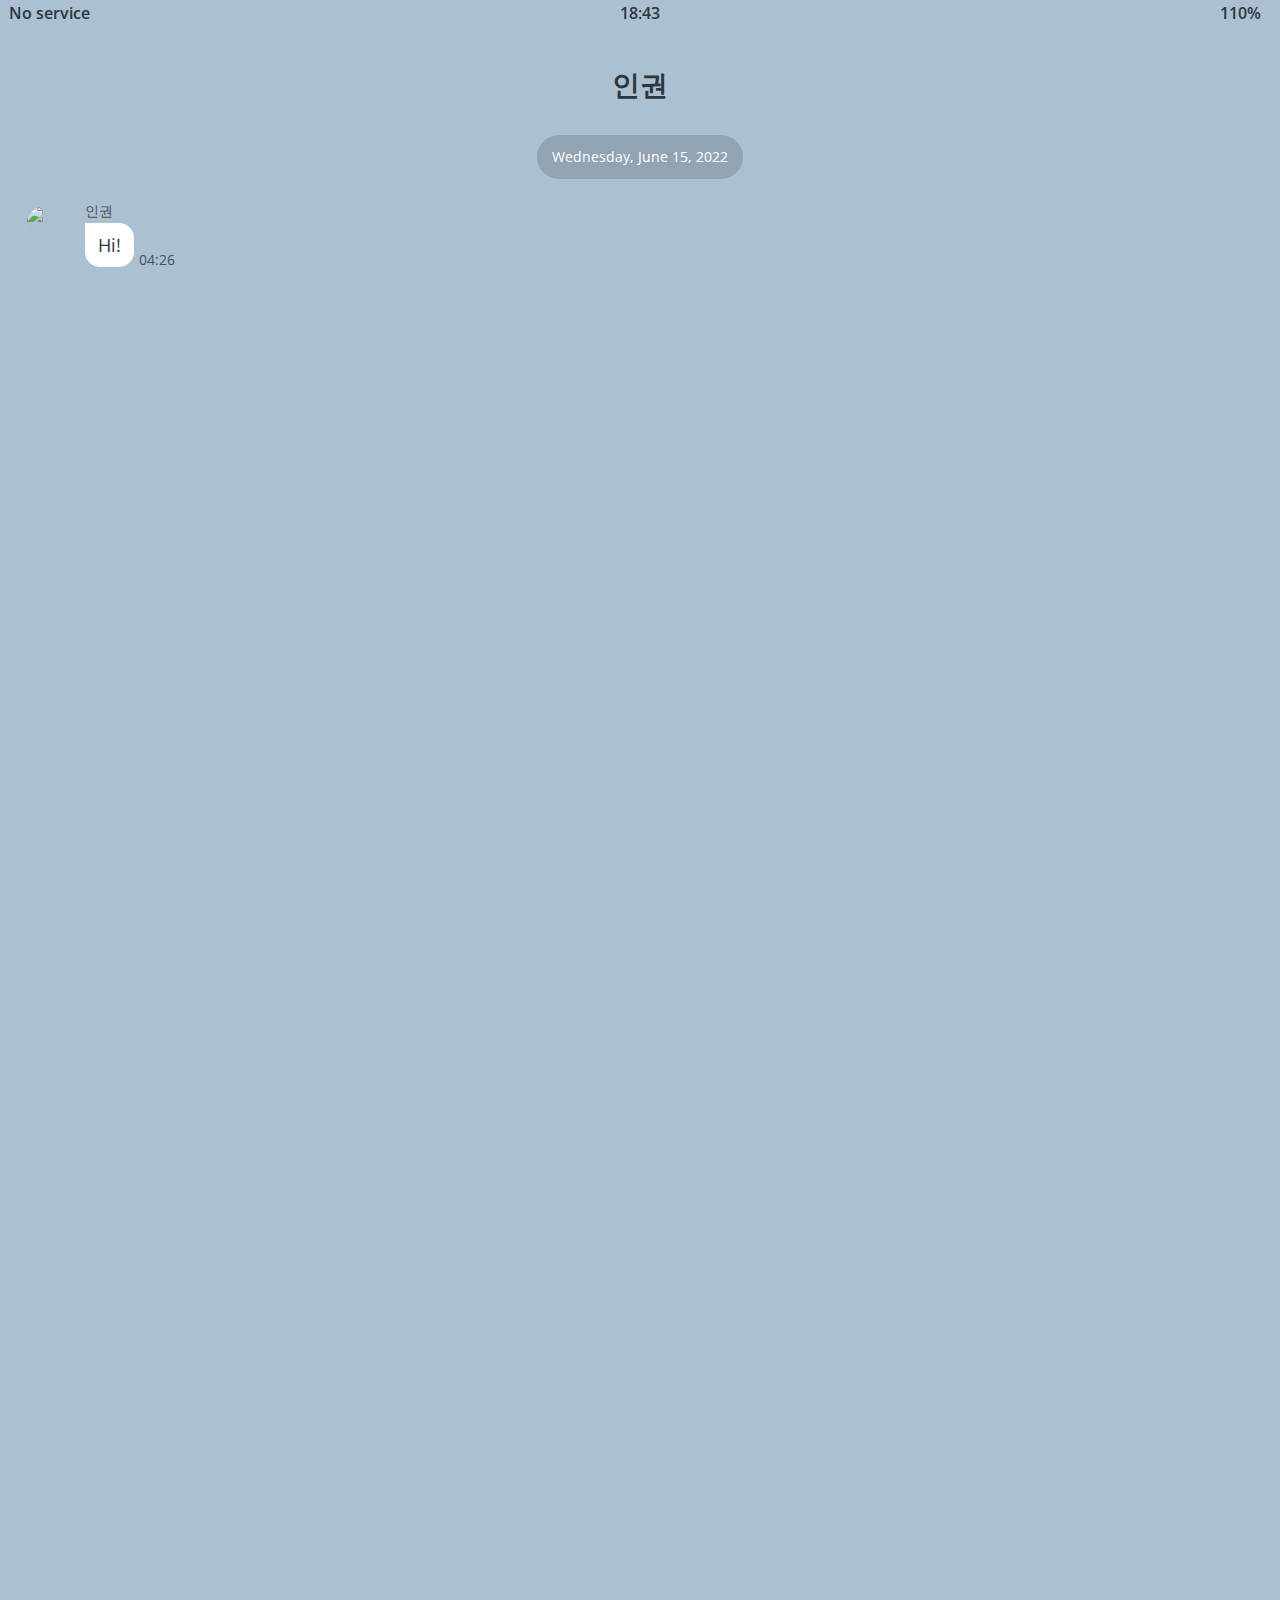
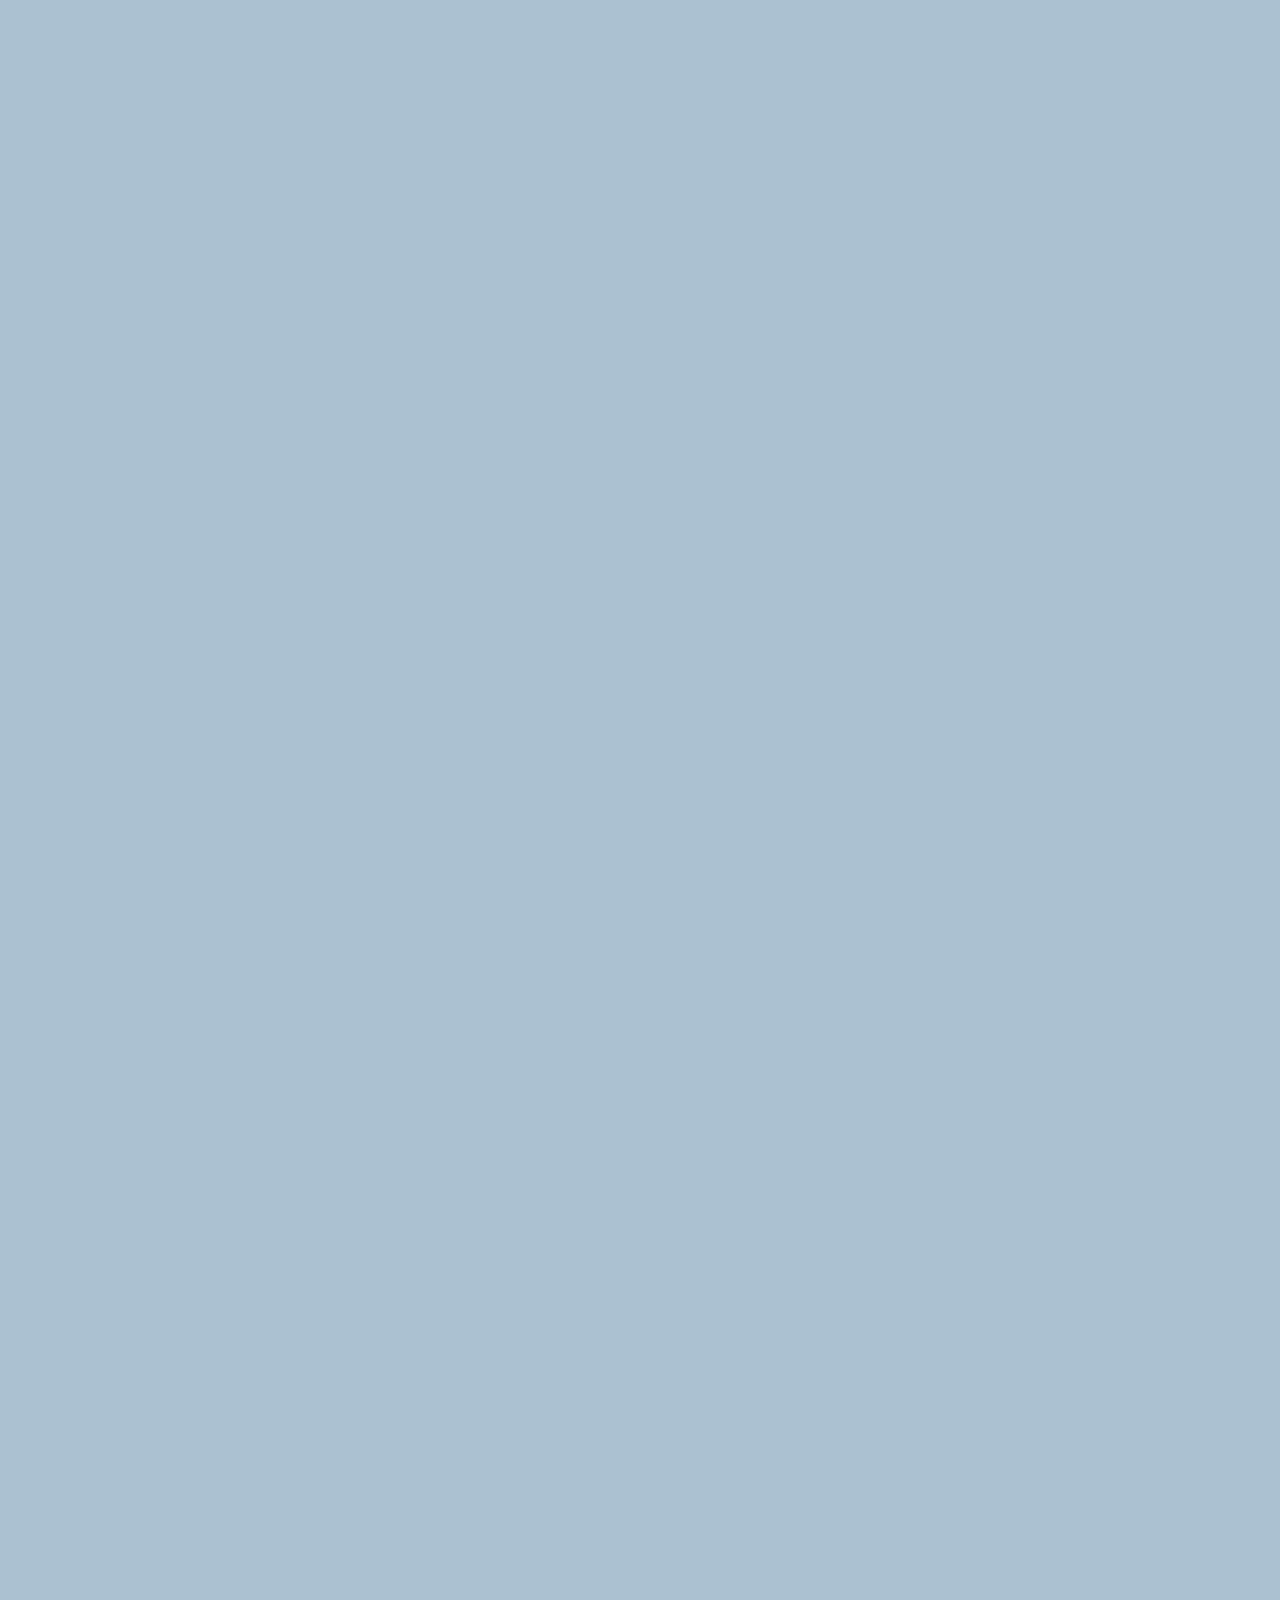
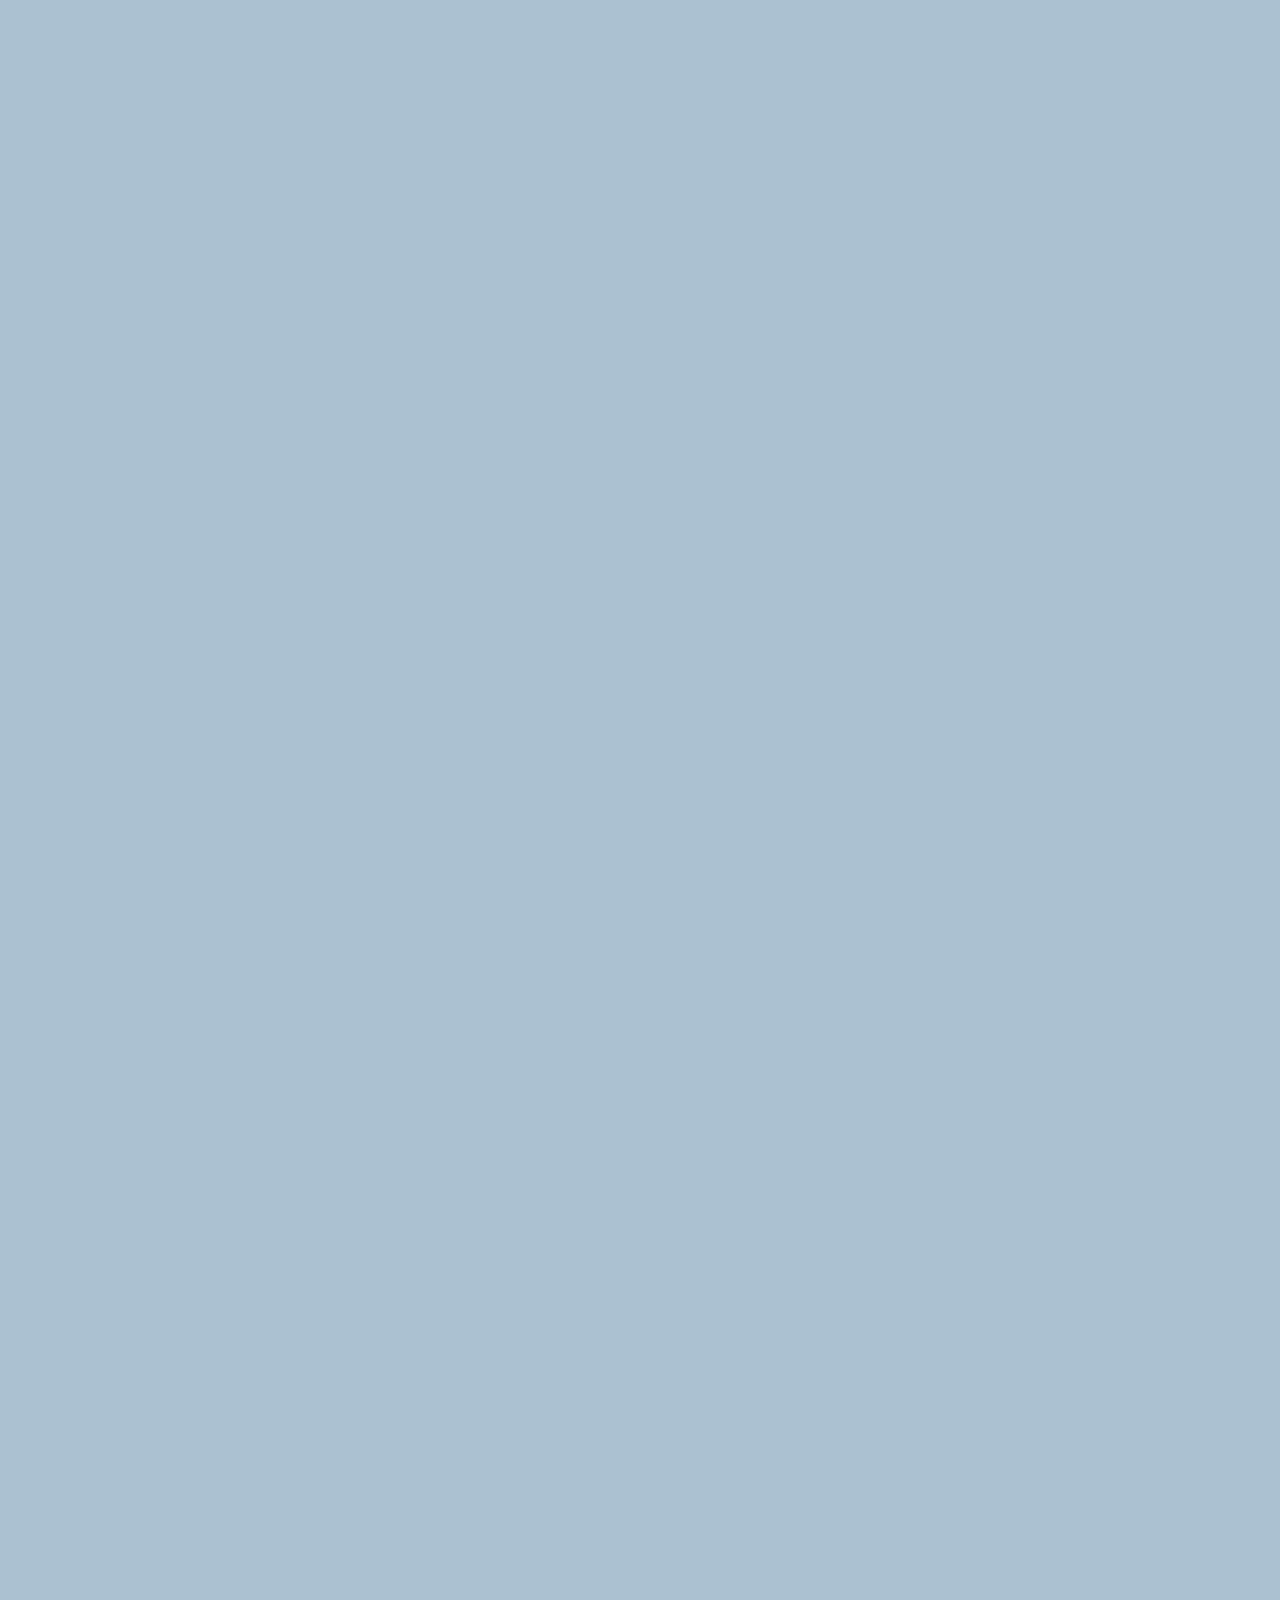
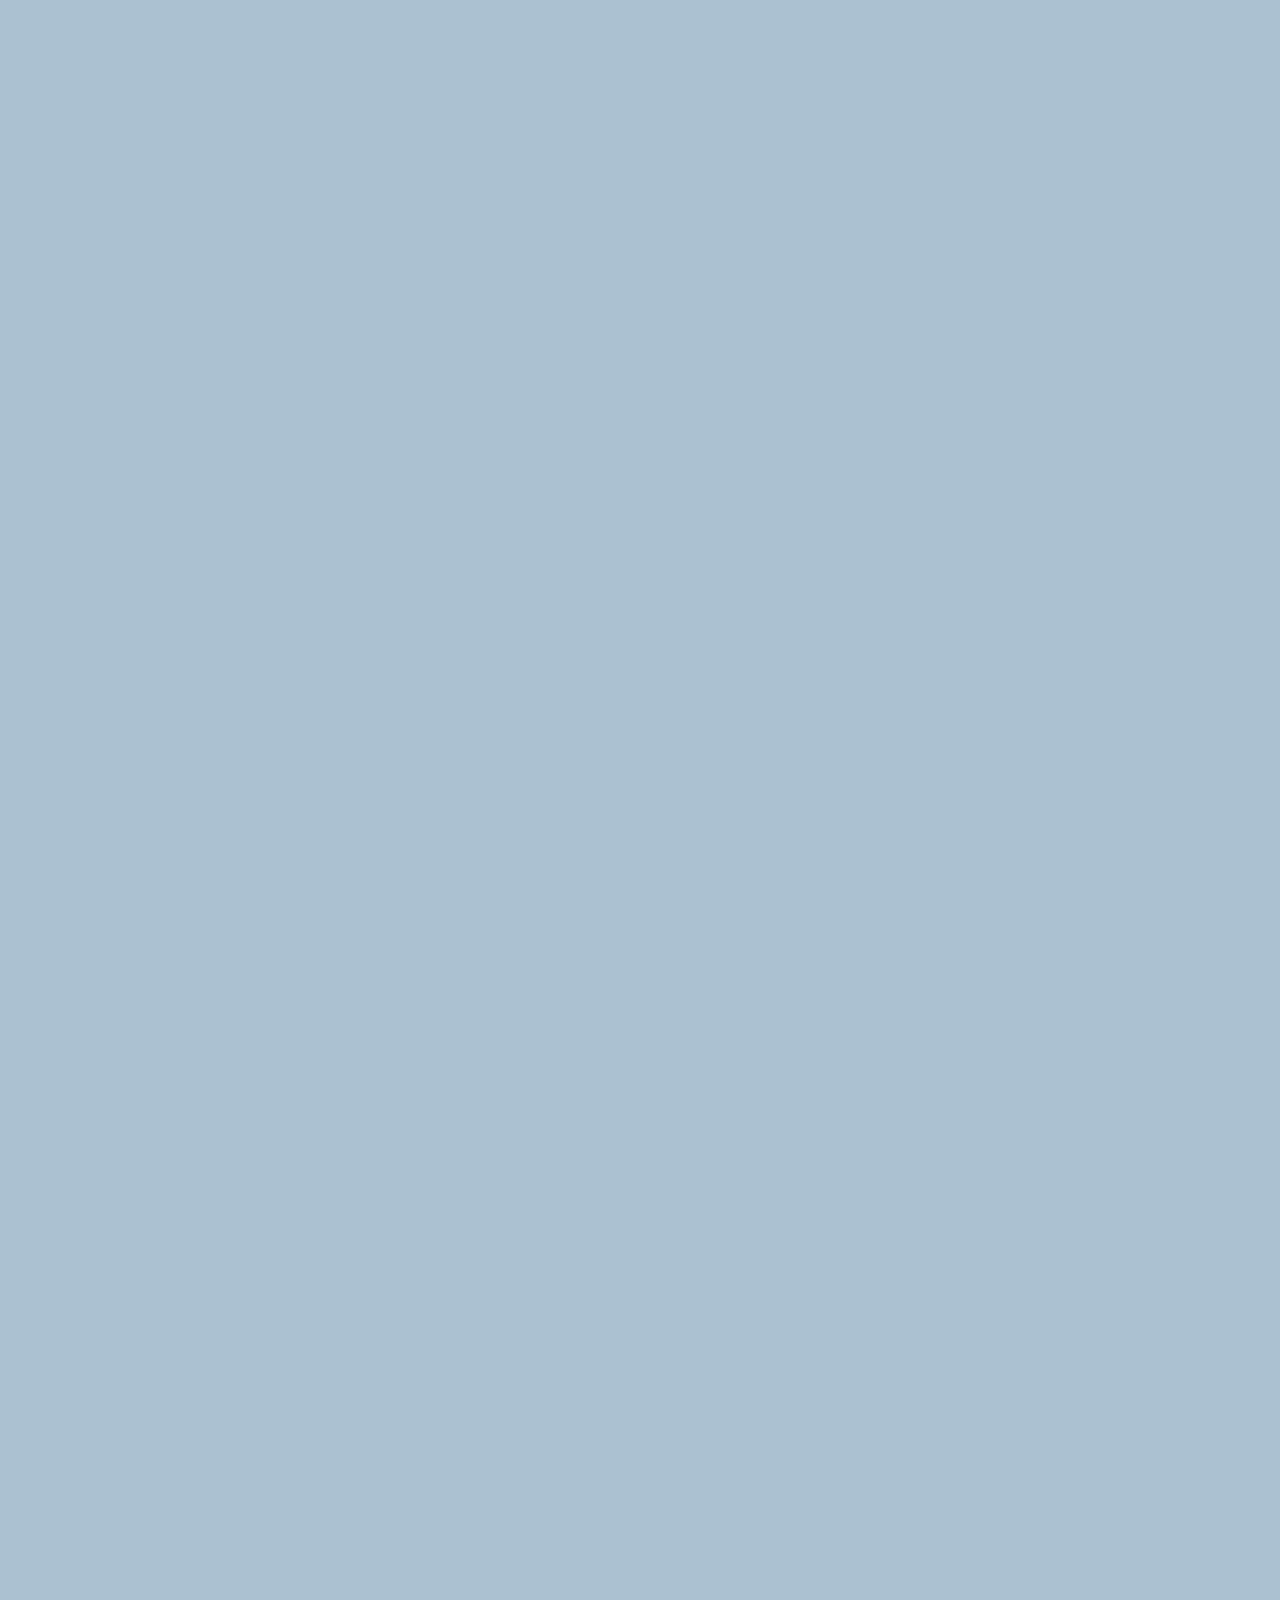
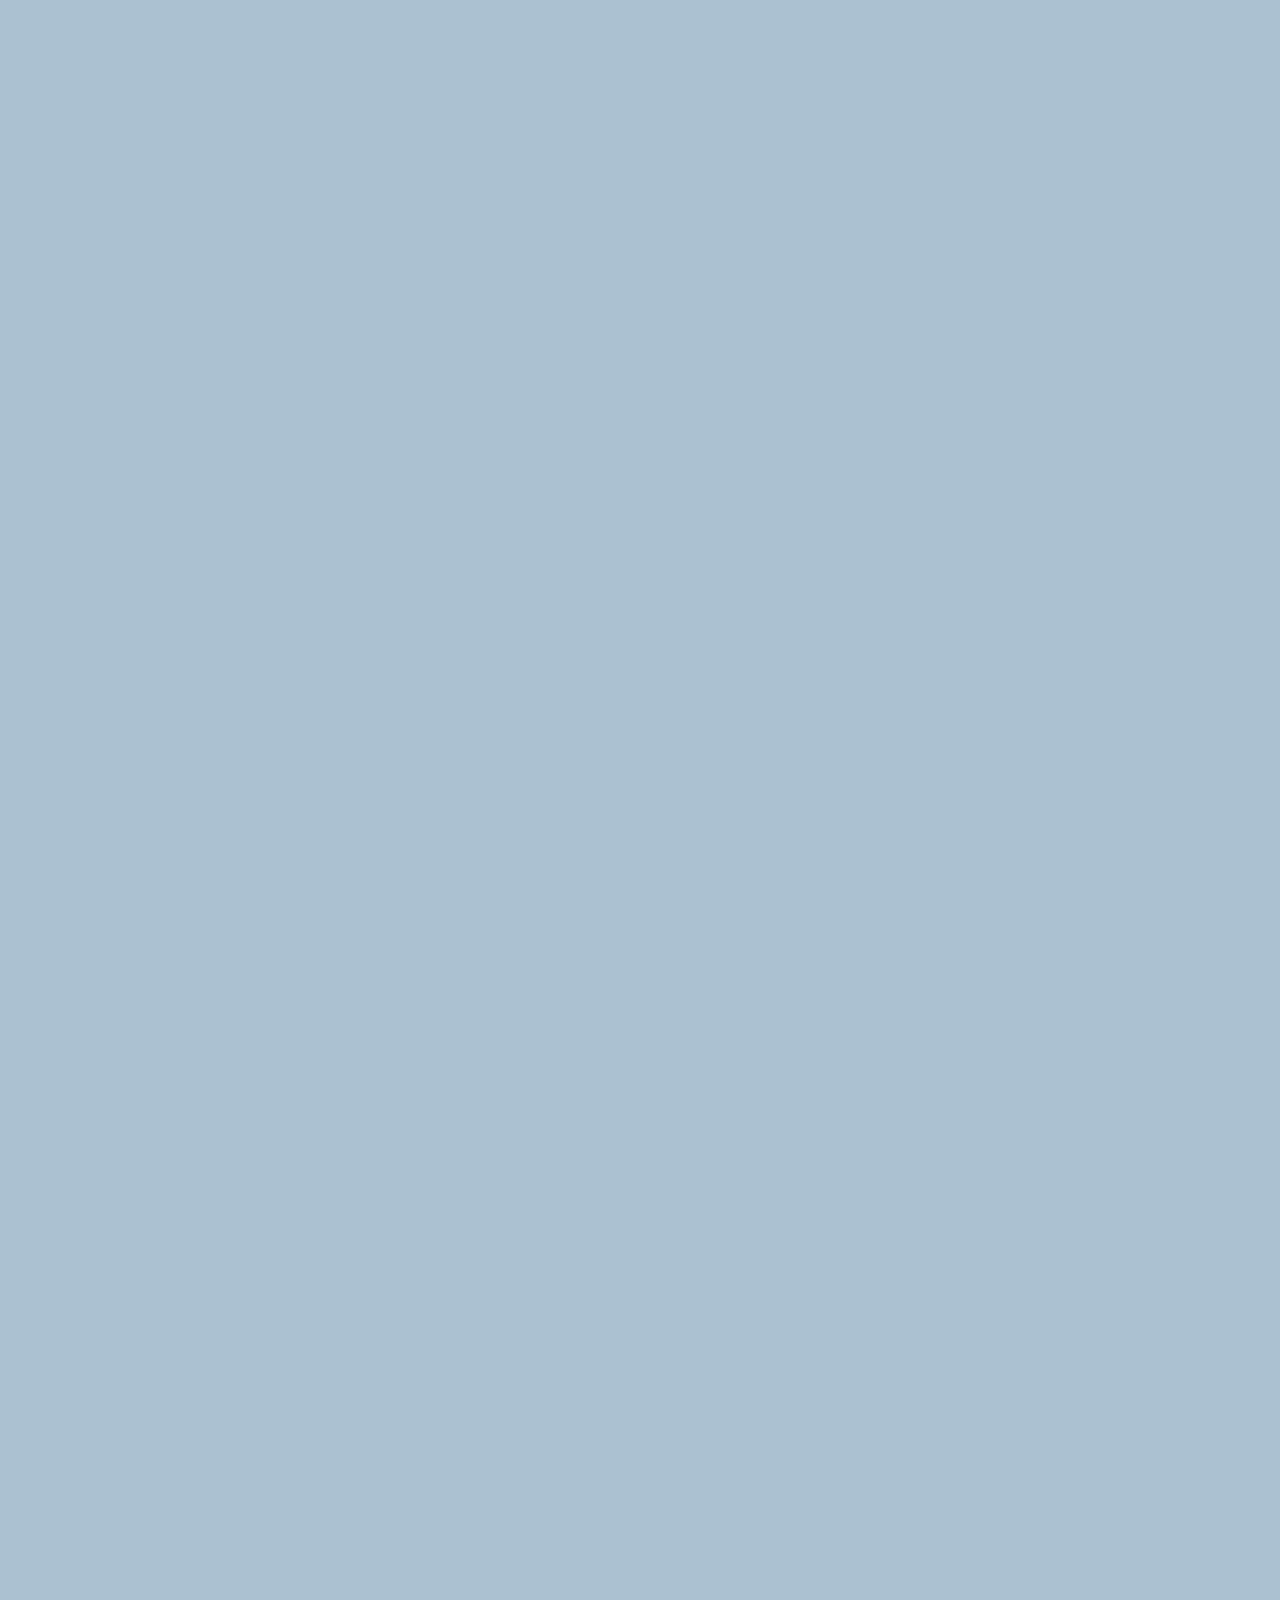
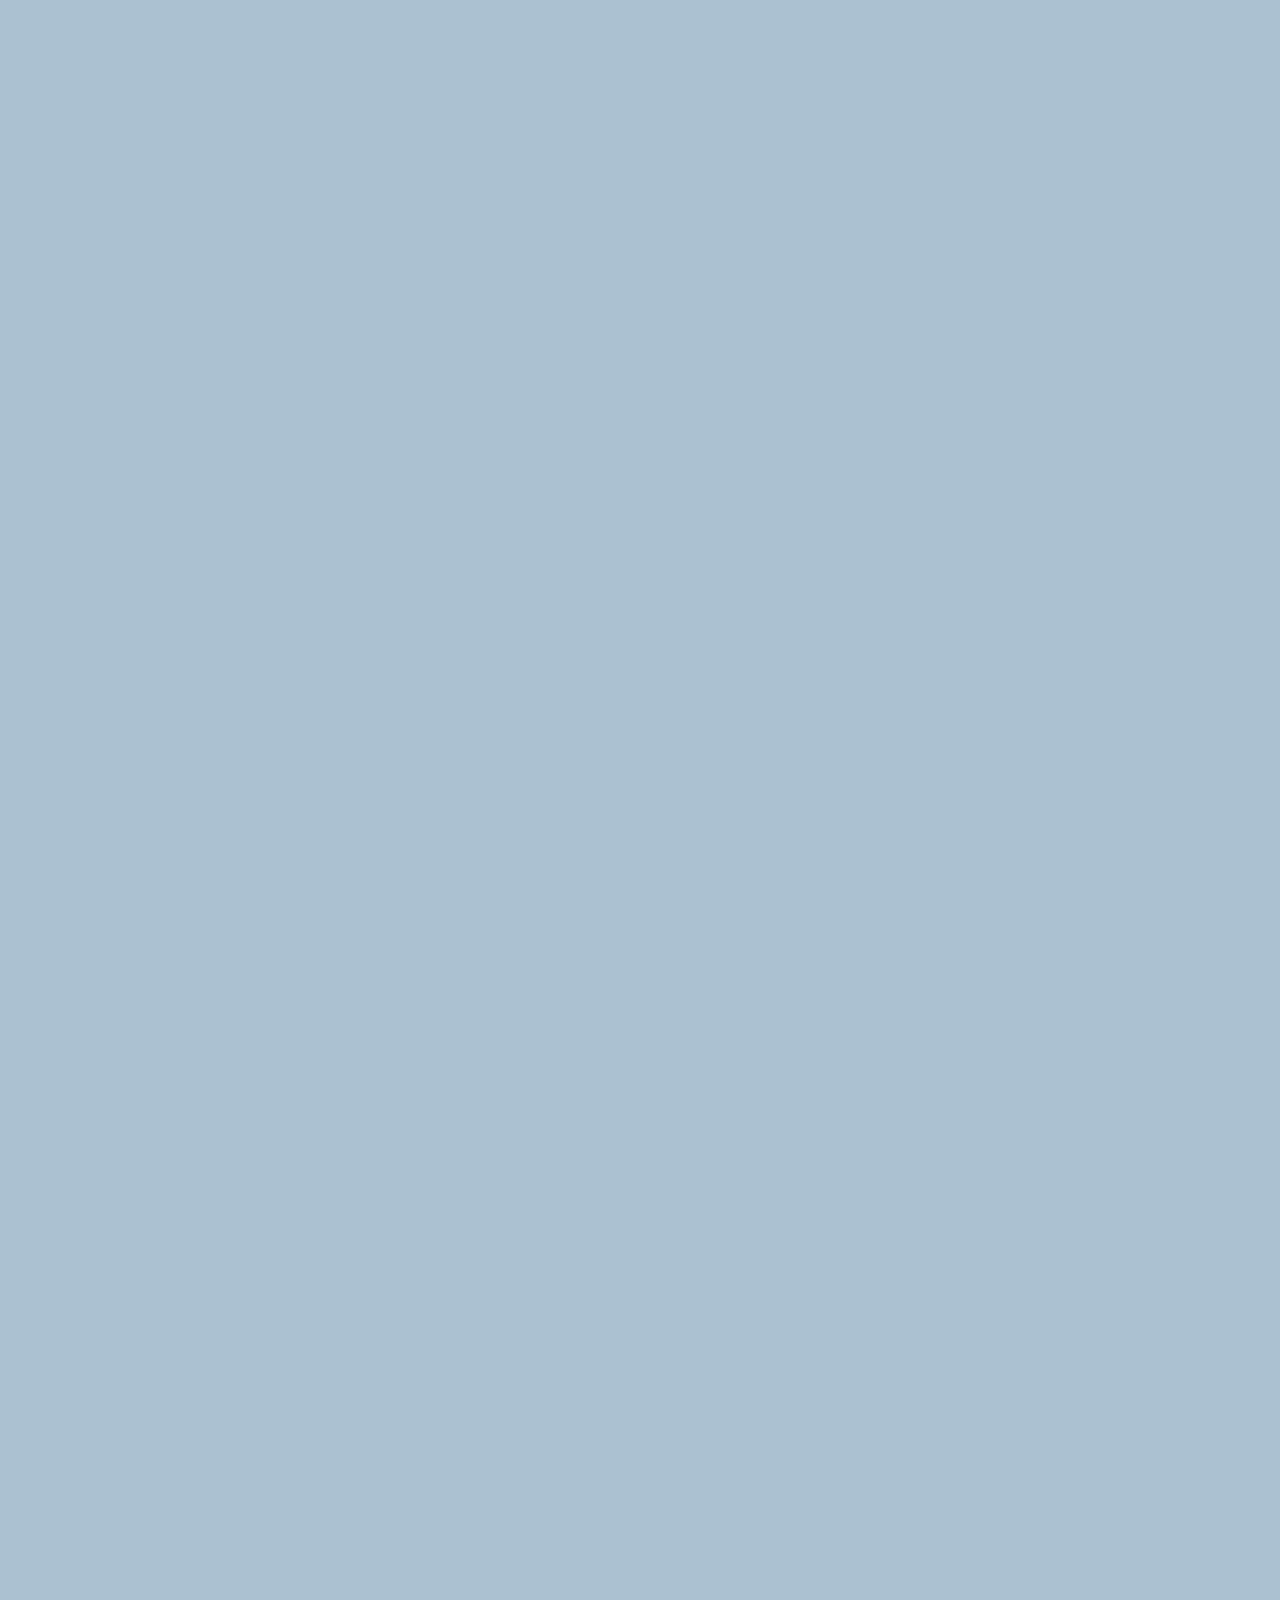
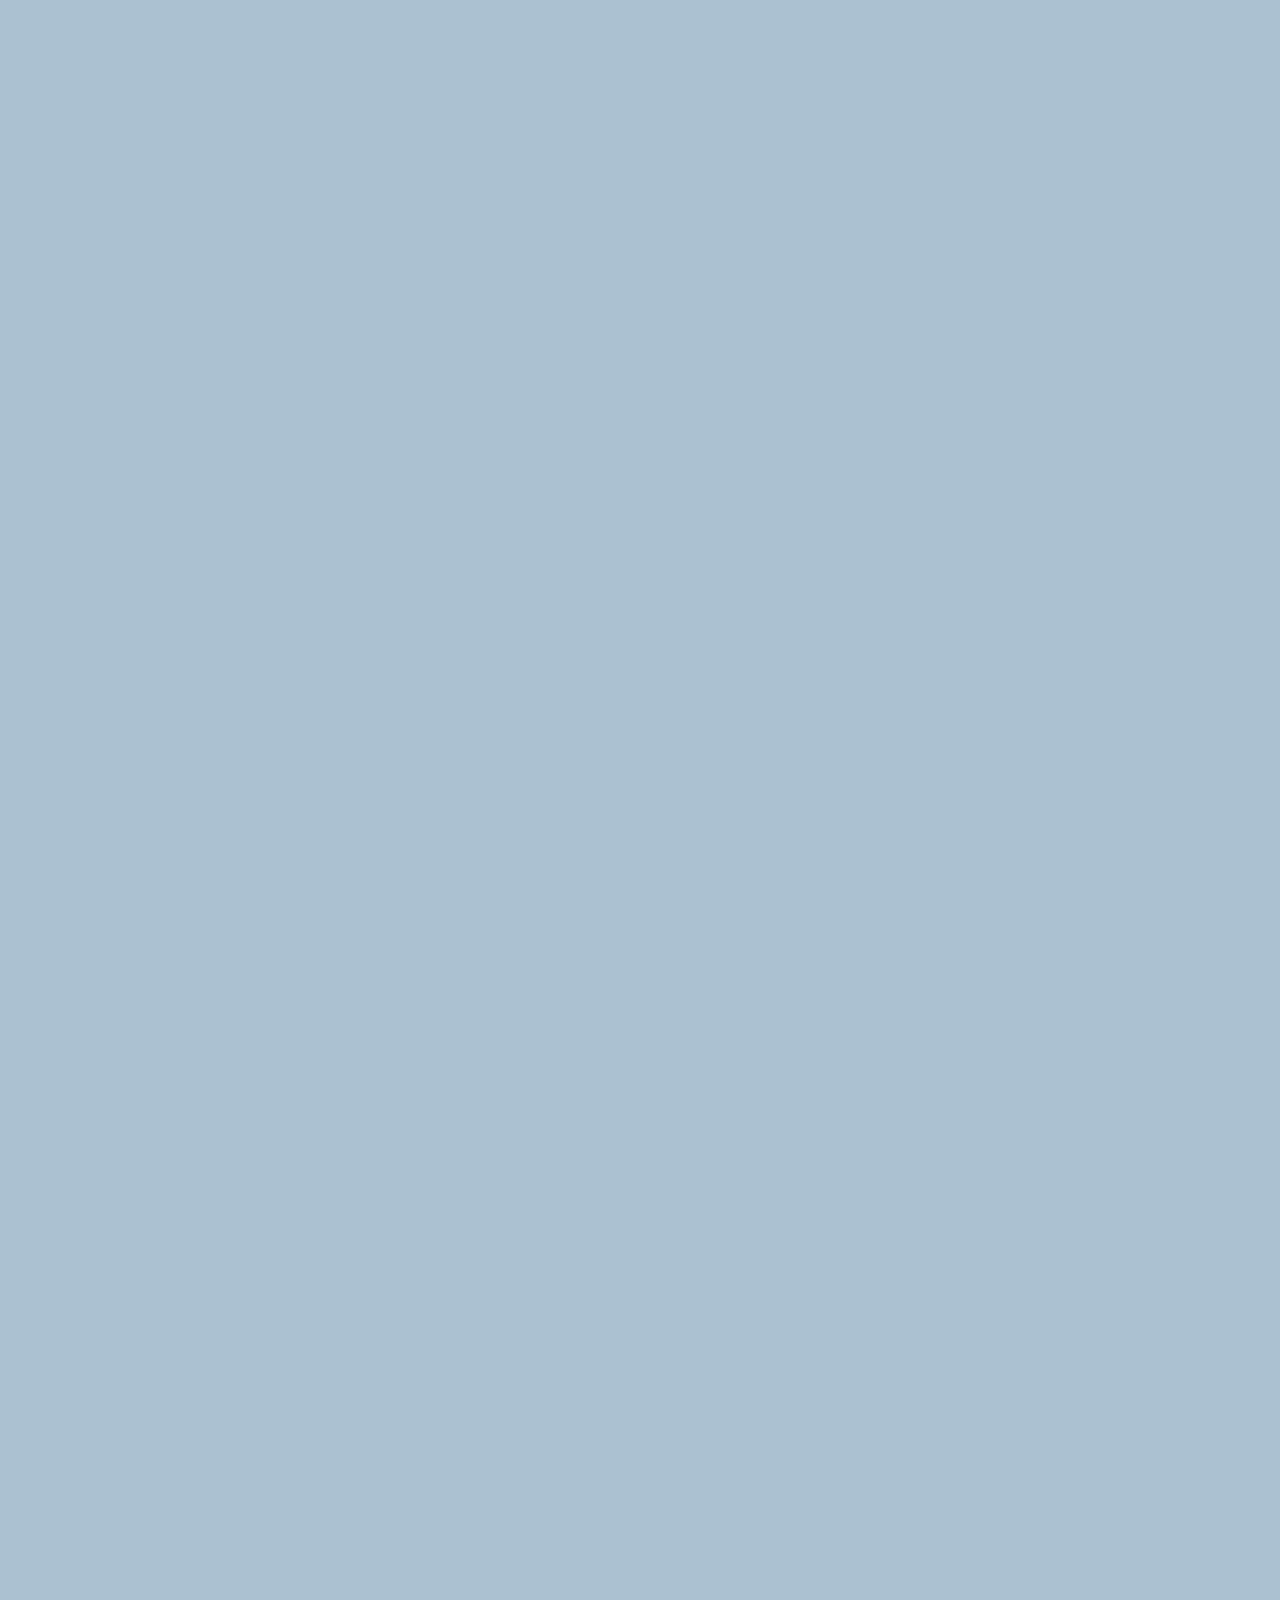
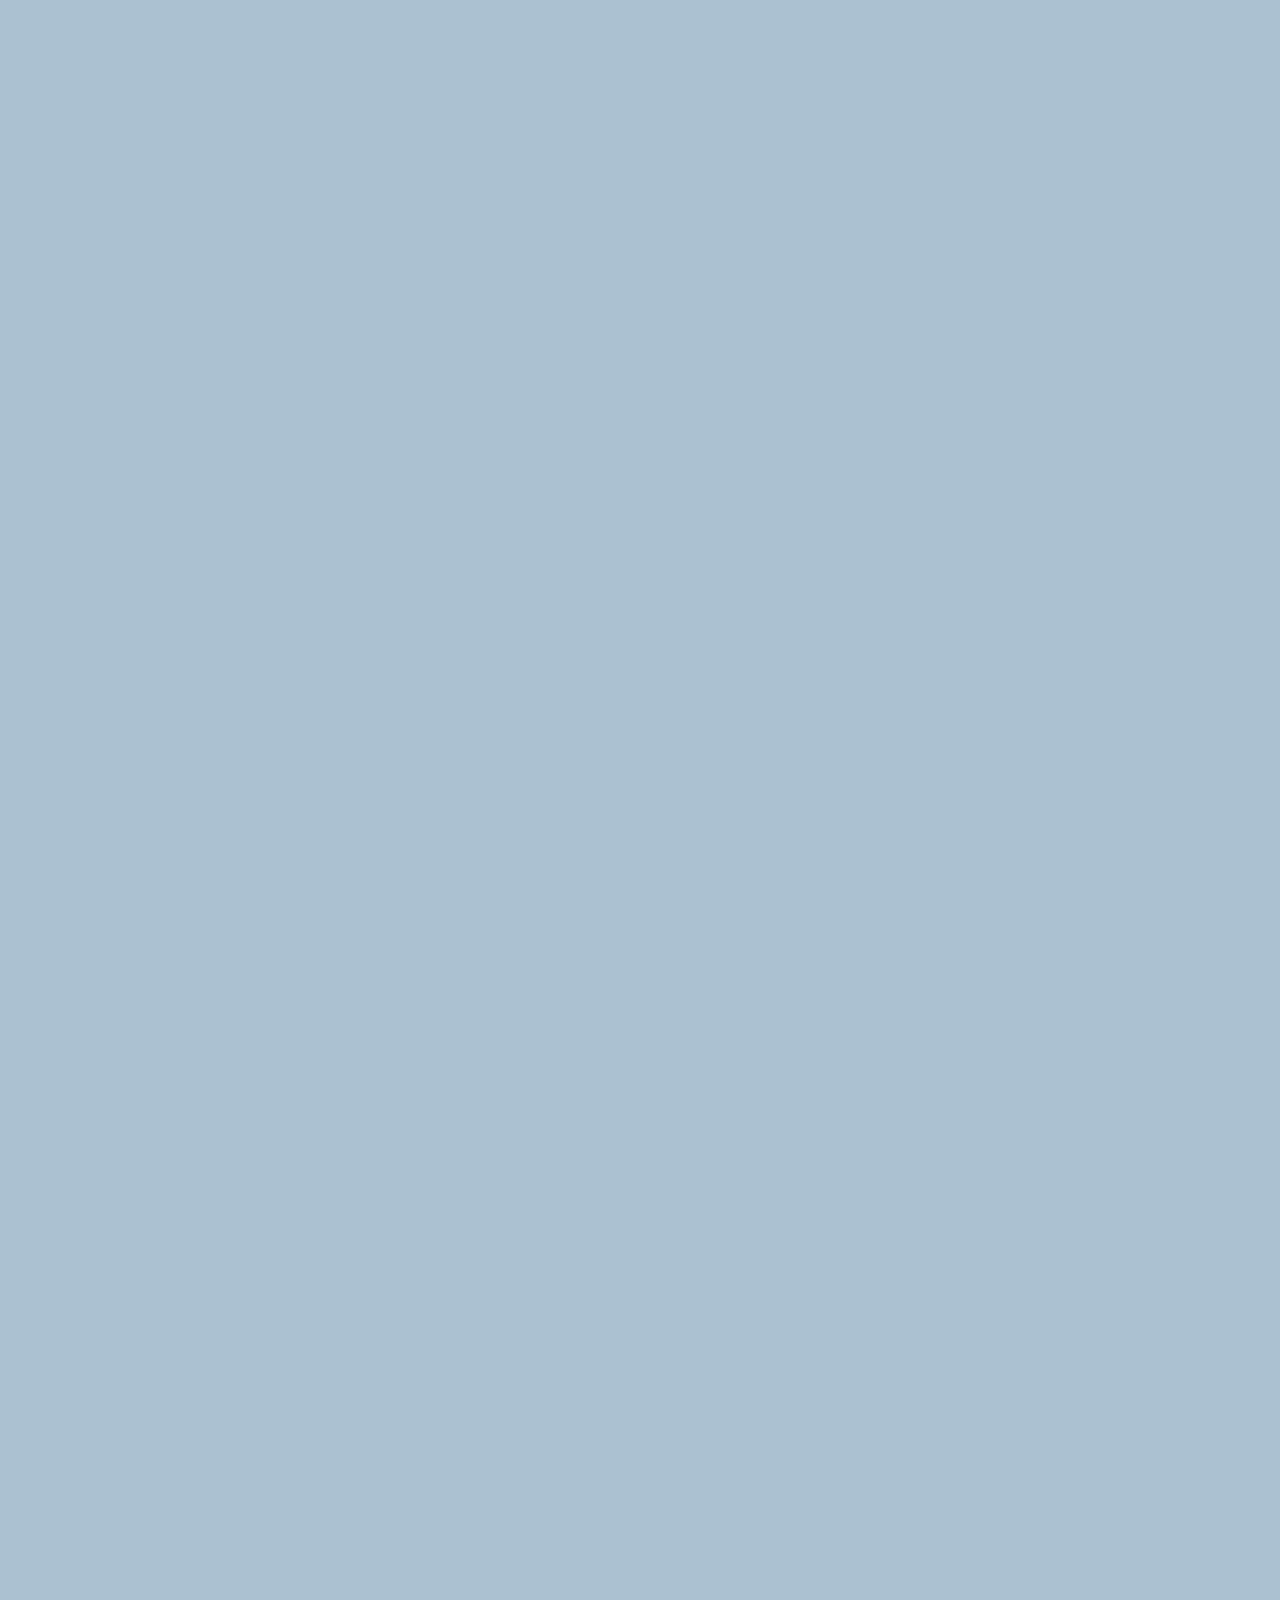
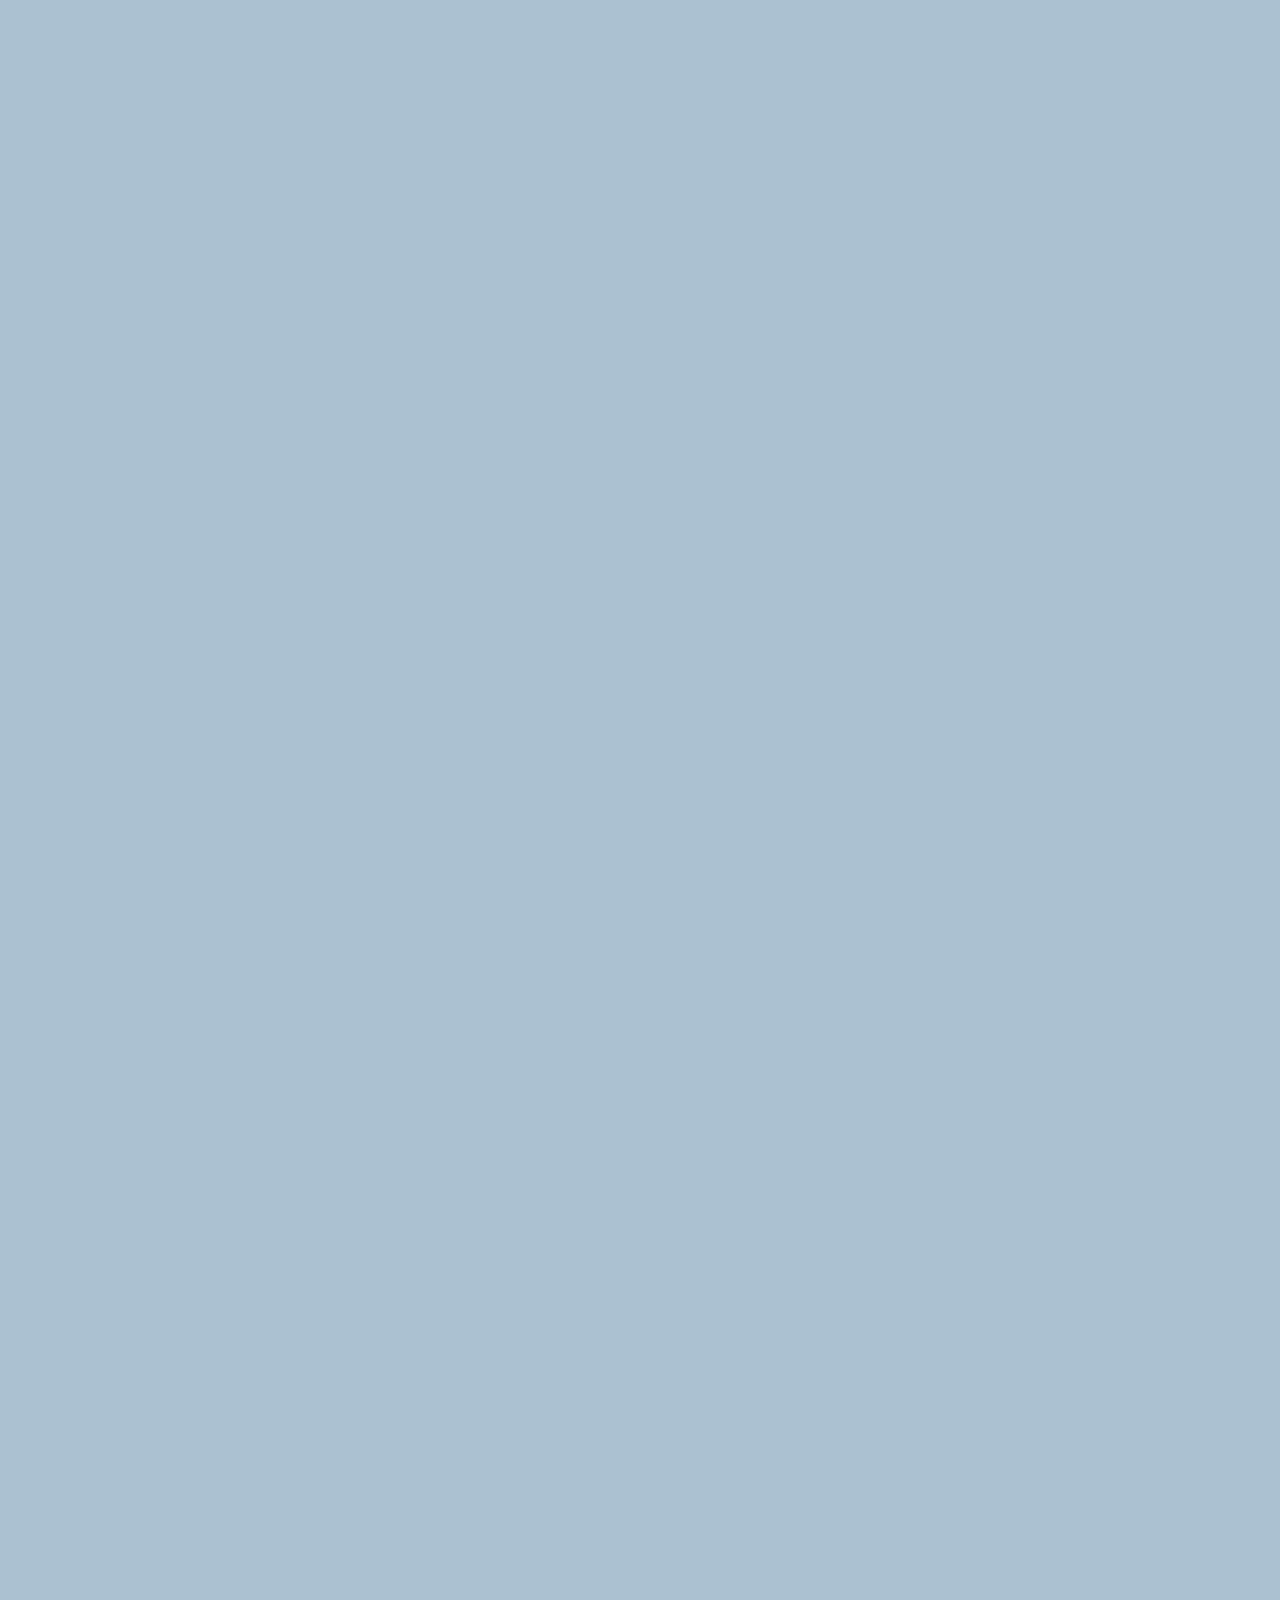
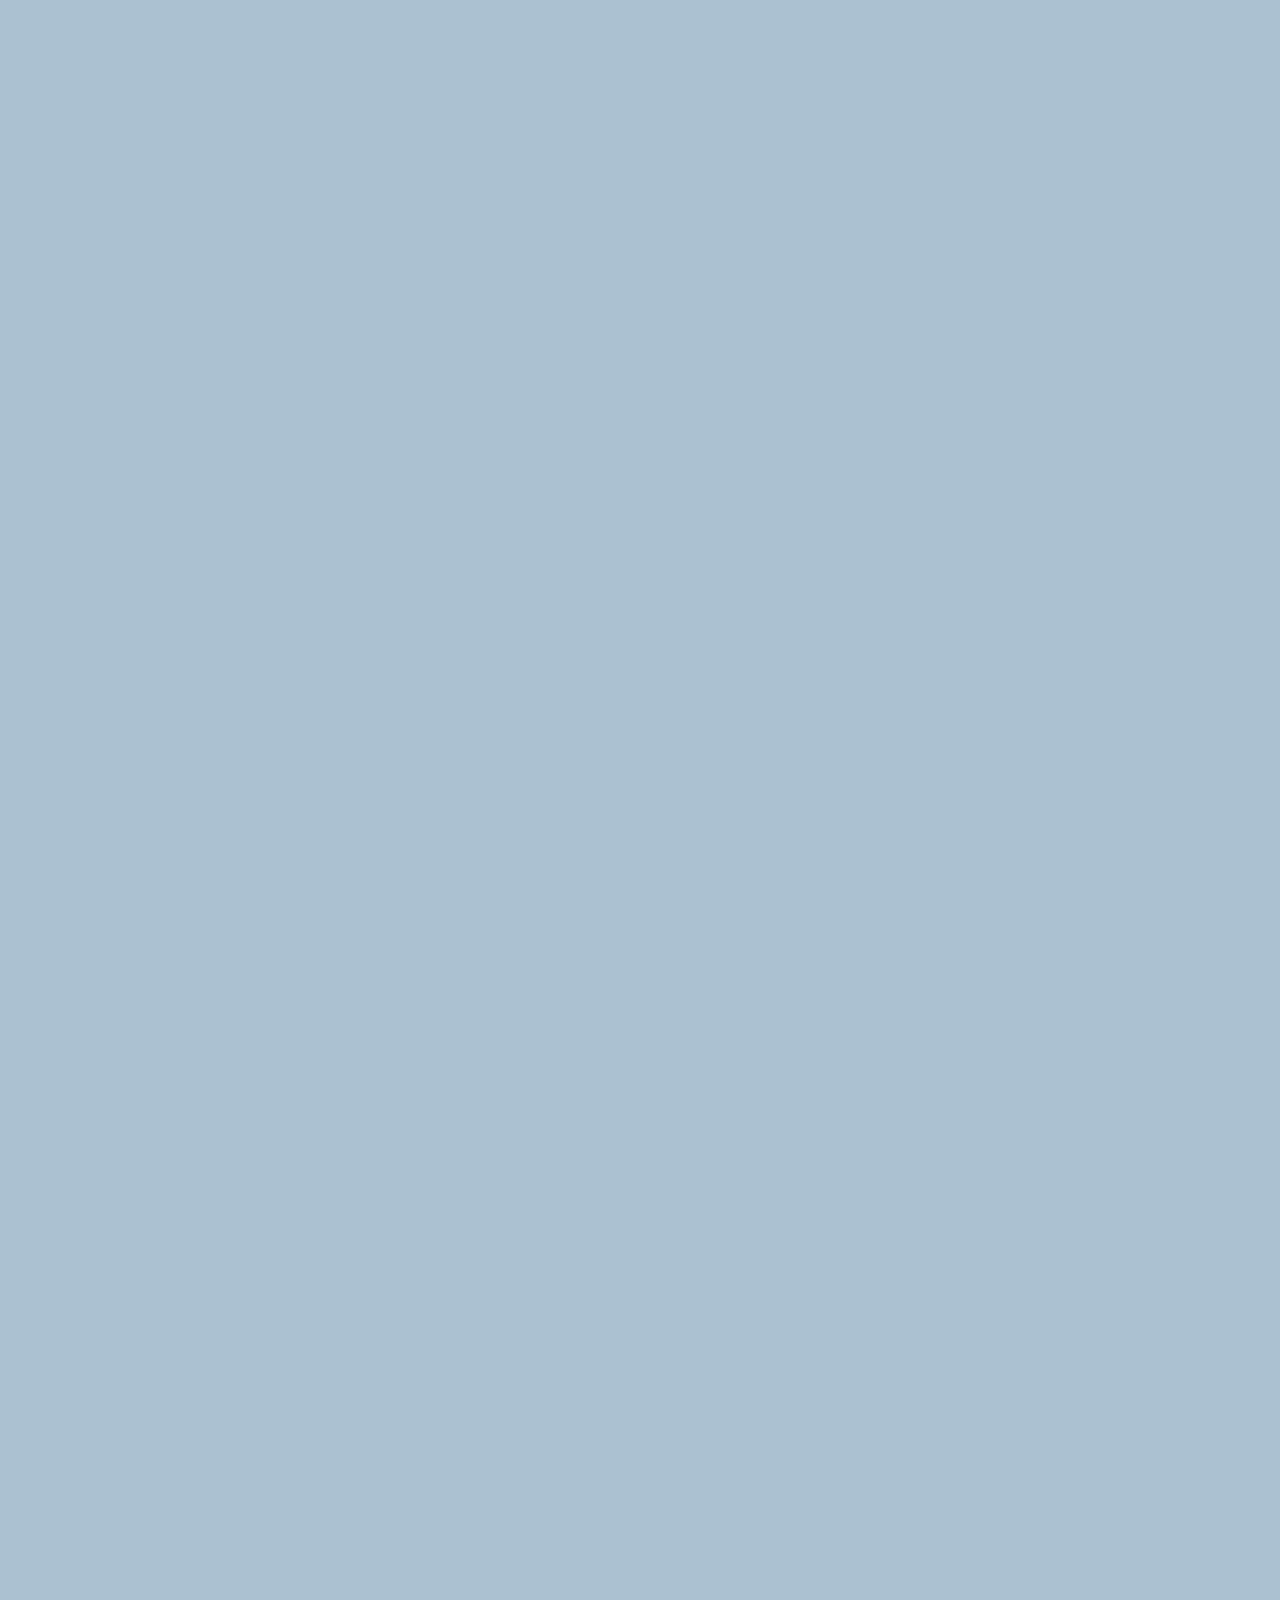
==== chat.html @ 68b25704 "Day6" ====
<!DOCTYPE html>
<html lang="en">
  <head>
    <link rel="stylesheet" href="css/styles.css" />
    <meta charset="UTF-8" />
    <meta name="viewport" content="width=device-width, initial-scale=1.0" />
    <title>Chat w/ingwon - KokoaTalk</title>
  </head>
  <body id="chat-screen">
    <div class="status-bar">
      <div class="status-bar__column">
        <span>No service</span>
        <i class="fa-solid fa-wifi"></i>
      </div>
      <div class="status-bar__column">
        <span>18:43</span>
      </div>
      <div class="status-bar__column">
        <span>110%</span>
        <i class="fa-solid fa-battery-full fa-lg"></i>
        <i class="fa-solid fa-bolt-lightning"></i>
      </div>
    </div>

    <header class="alt-header">
      <div class="alt-header__column">
        <a href="more.html">
          <i class="fa-solid fa-angle-left fa-2x"></i>
        </a>
      </div>
      <div class="alt-header__column">
        <h1 class="alt-header__title">인권</h1>
      </div>
      <div class="alt-header__column">
        <span><i class="fa-solid fa-magnifying-glass fa-lg"></i></span>
        <span><i class="fa-solid fa-bars fa-lg"></i></span>
      </div>
    </header>

    <main class="main-screen more-screen main-chat">
      <div class="chat__timestamp">Wednesday, June 15, 2022</div>

      <div class="message-row">
        <img src="https://avatars.githubusercontent.com/u/105264785?v=4" />
        <div class="message-row__content">
          <span class="message__author">인권</span>
          <div class="message__info">
            <span class="message__buble">Hi!</span>
            <span class="message__time">04:26</span>
          </div>
        </div>
      </div>
    </main>

    <script
      src="https://kit.fontawesome.com/db5a1aa9c5.js"
      crossorigin="anonymous"
    ></script>
    <!--script는 항상 body 태그를 닫기 전에 쓴다!-->
  </body>
</html>
---- css/styles.css ----
@import url("https://fonts.googleapis.com/css2?family=Open+Sans:ital,wght@600;400&display=swap");
/*wght에서 font-weight값이 나와있다. 예)0,600;1,400이라고 되어있으면 0과 1을 지우면 font-weight를 사용할 수 있다*/
@import "reset.css";
@import "variables.css";

/* Components */
@import "components/status-bar.css";
@import "components/nav-bar.css";
@import "components/screen-header.css";
@import "components/user-component.css";
@import "components/badge.css";
@import "components/icons-raw.css";
@import "components/alt-screen-header.css";

/* Screens */
@import "screens/login.css";
@import "screens/friends.css";
@import "screens/find.css";
@import "screens/more.css";
@import "screens/settings.css";
@import "screens/chat.css";

body {
  font-family: "Open Sans", sans-serif;
  color: #2e363e;
}

.main-screen {
  padding: 0px var(--horizontal-space);
}
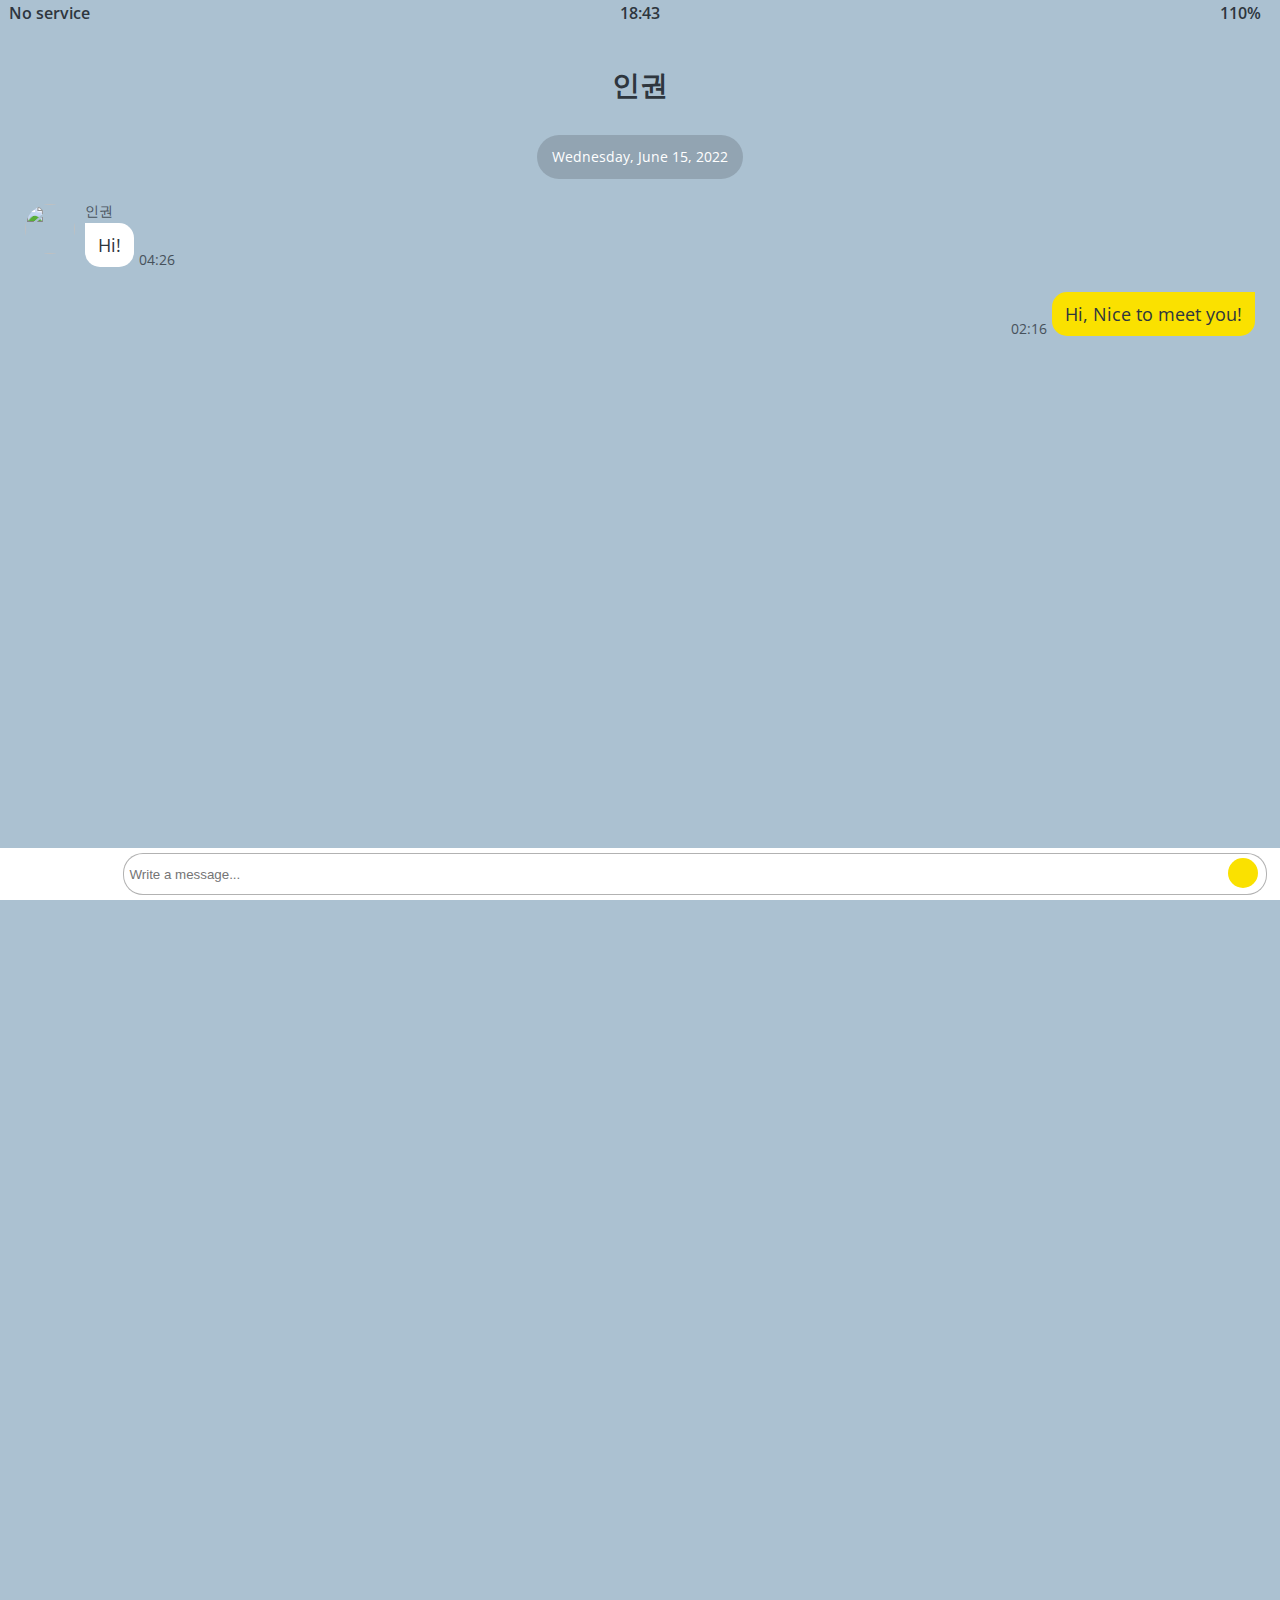
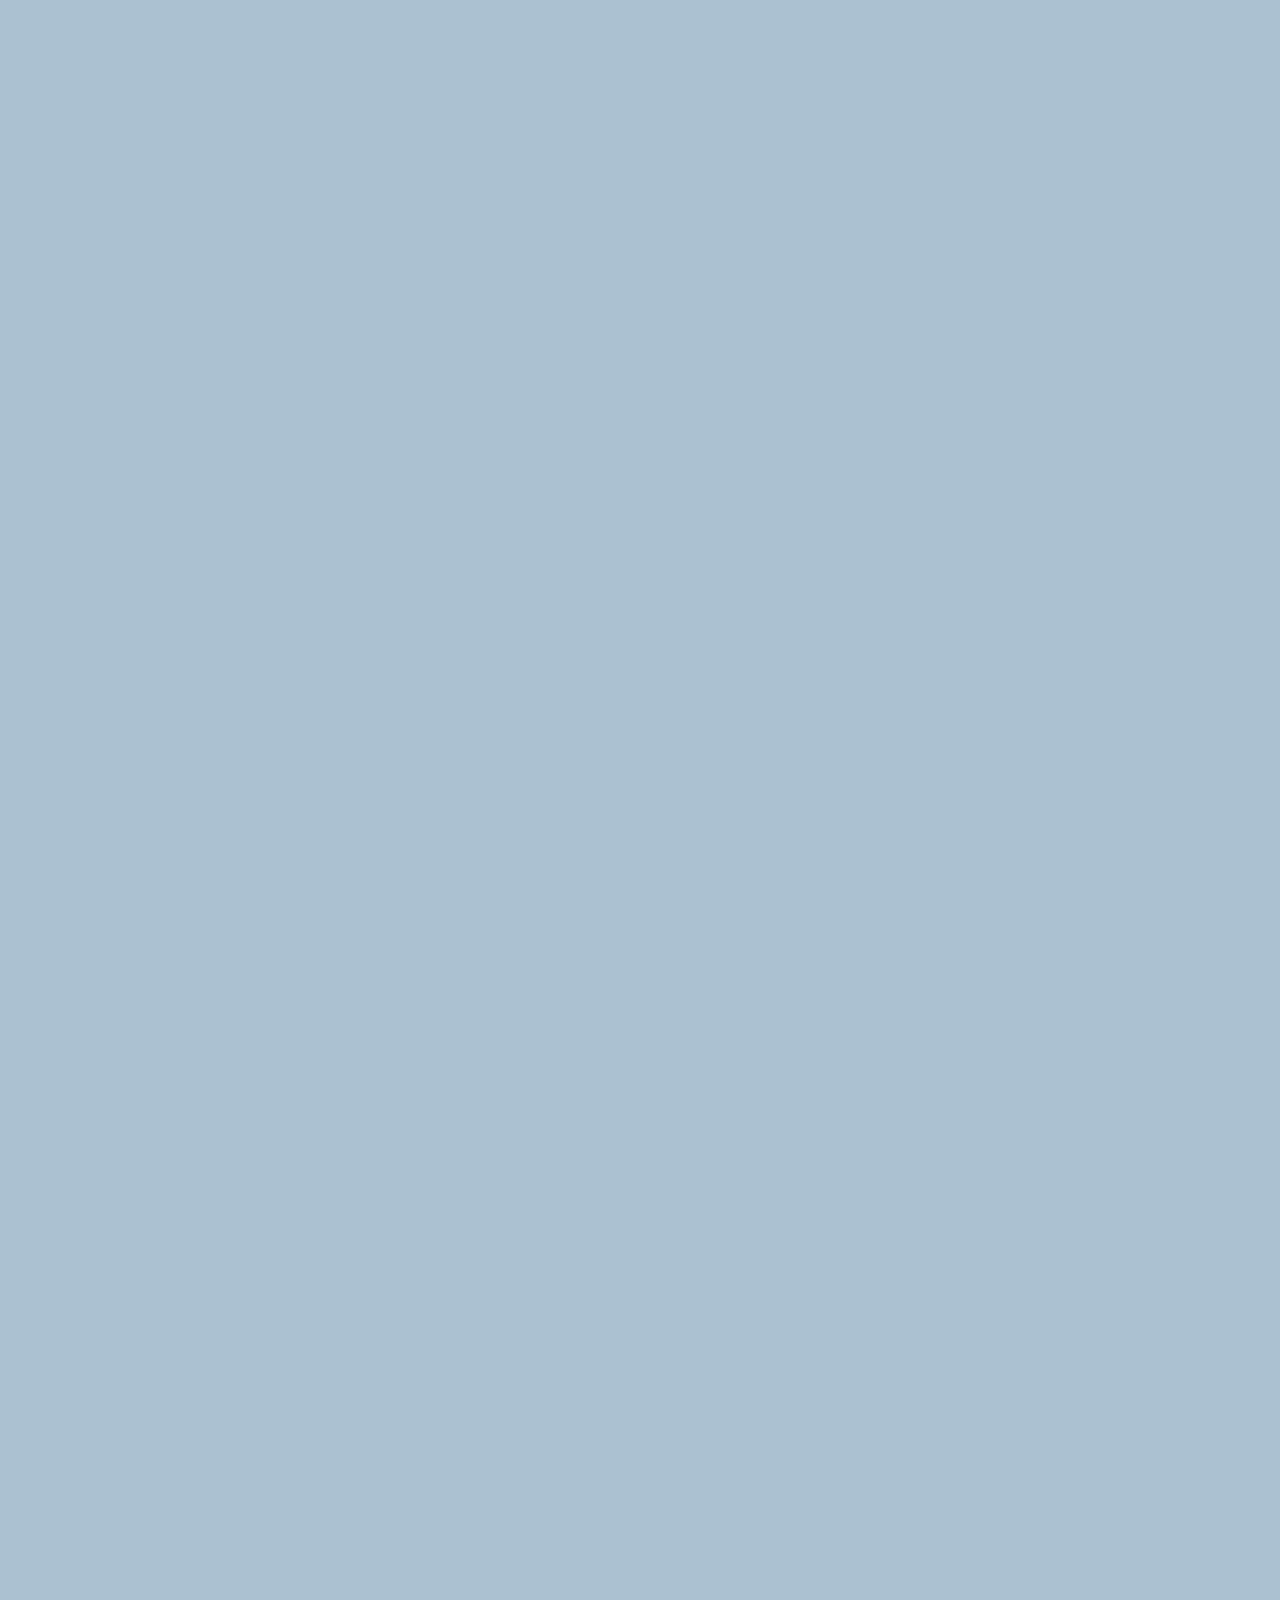
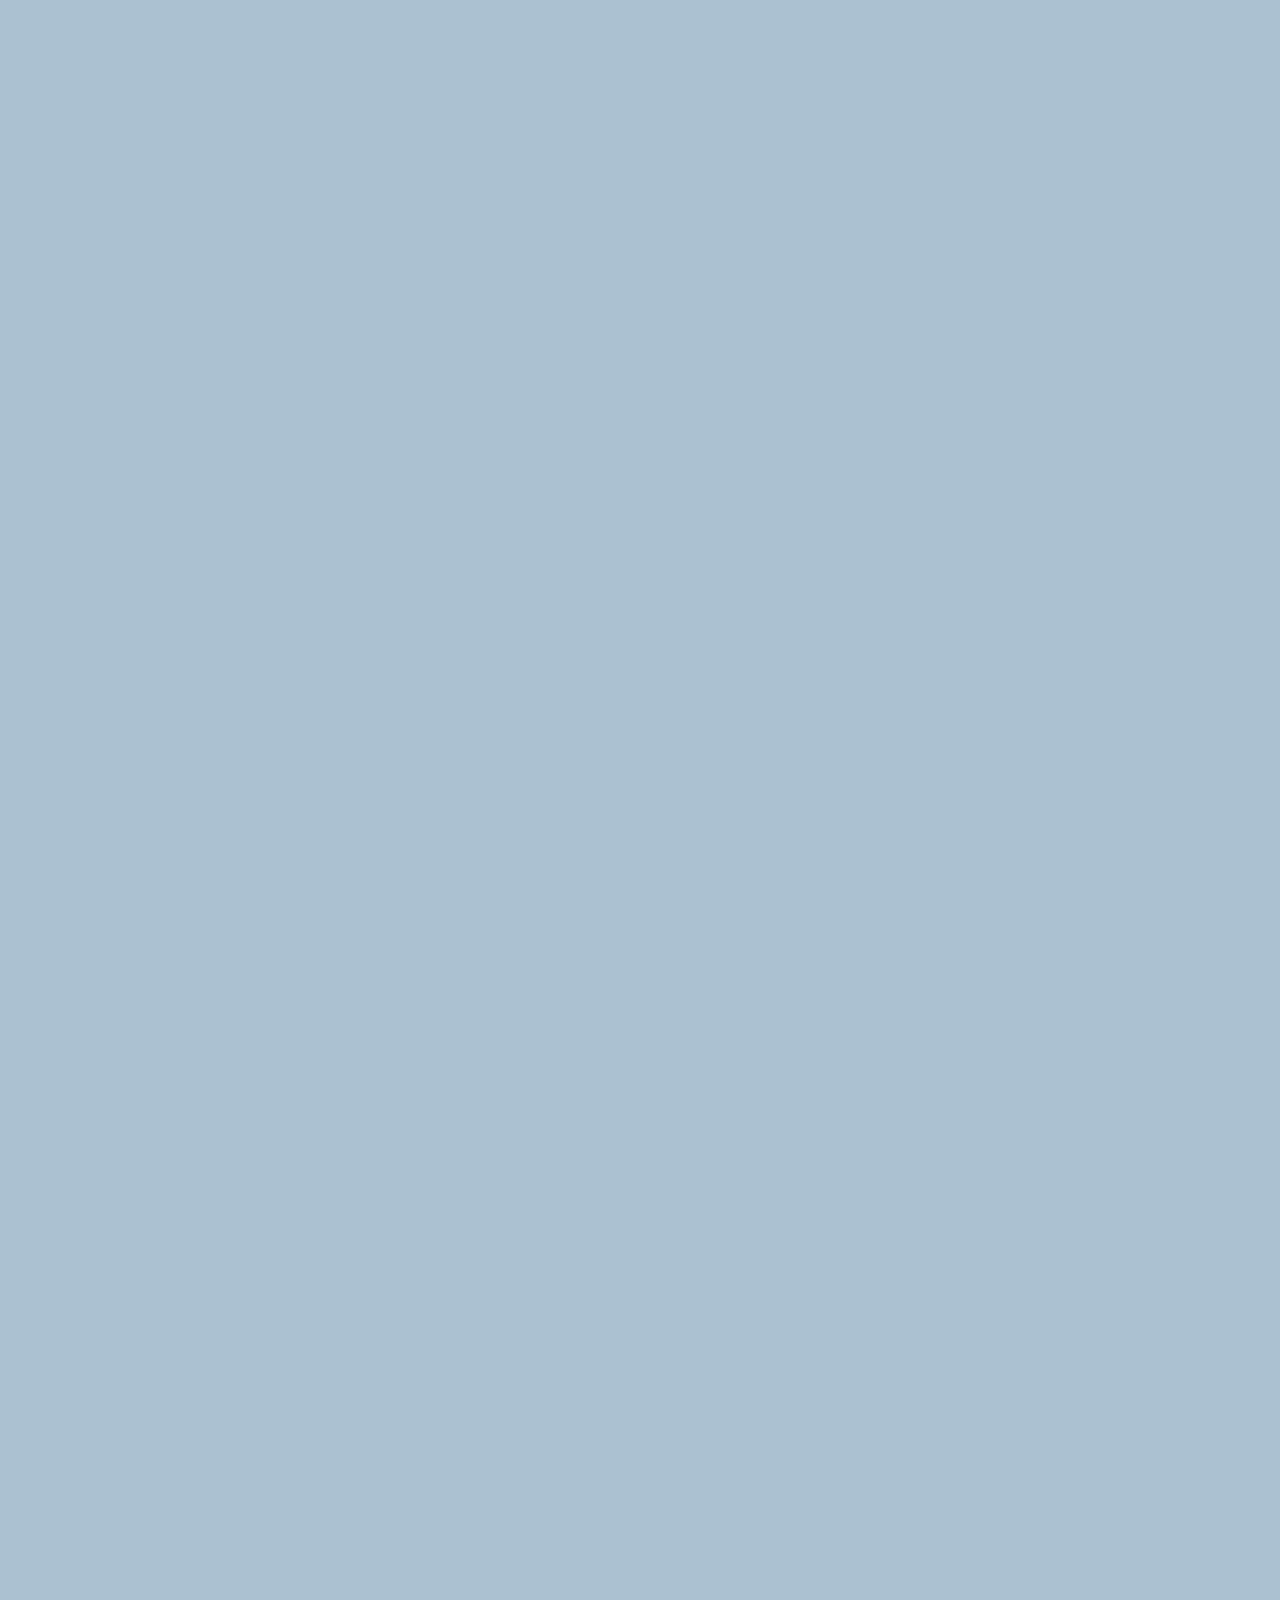
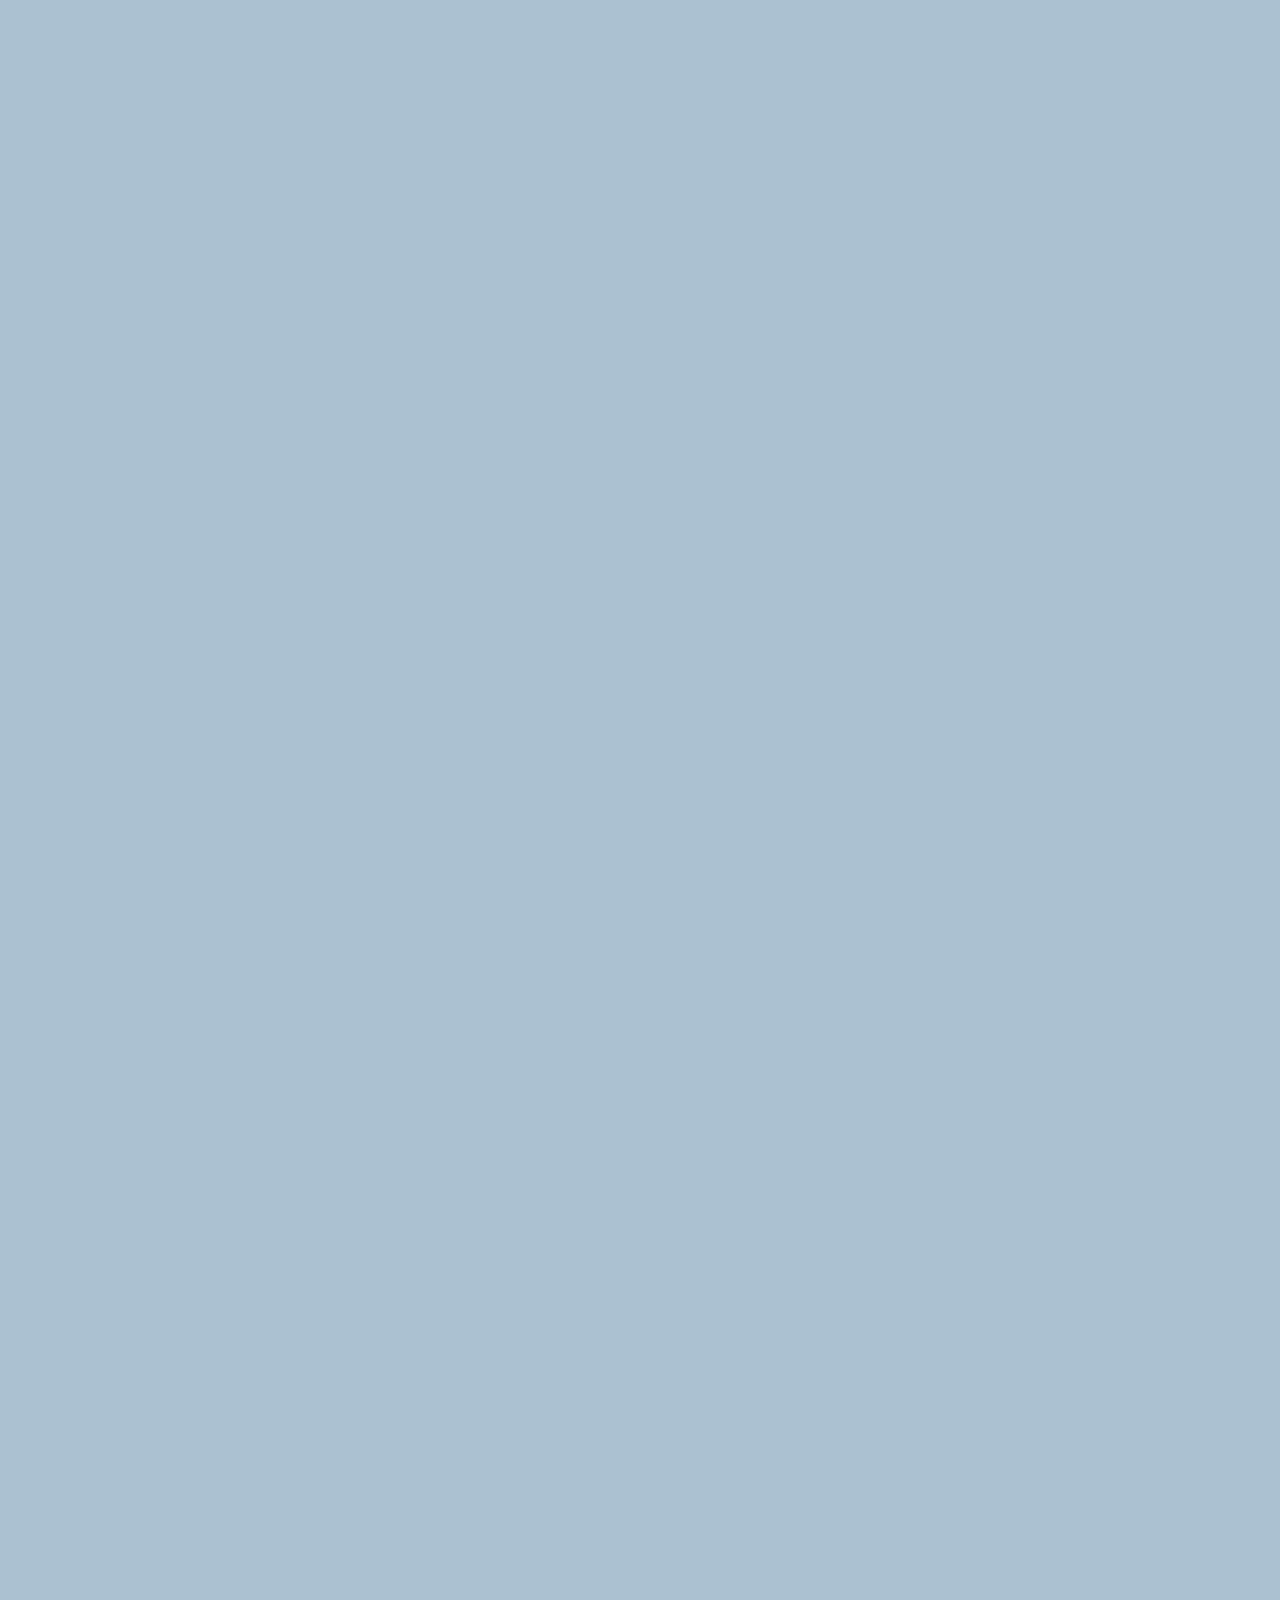
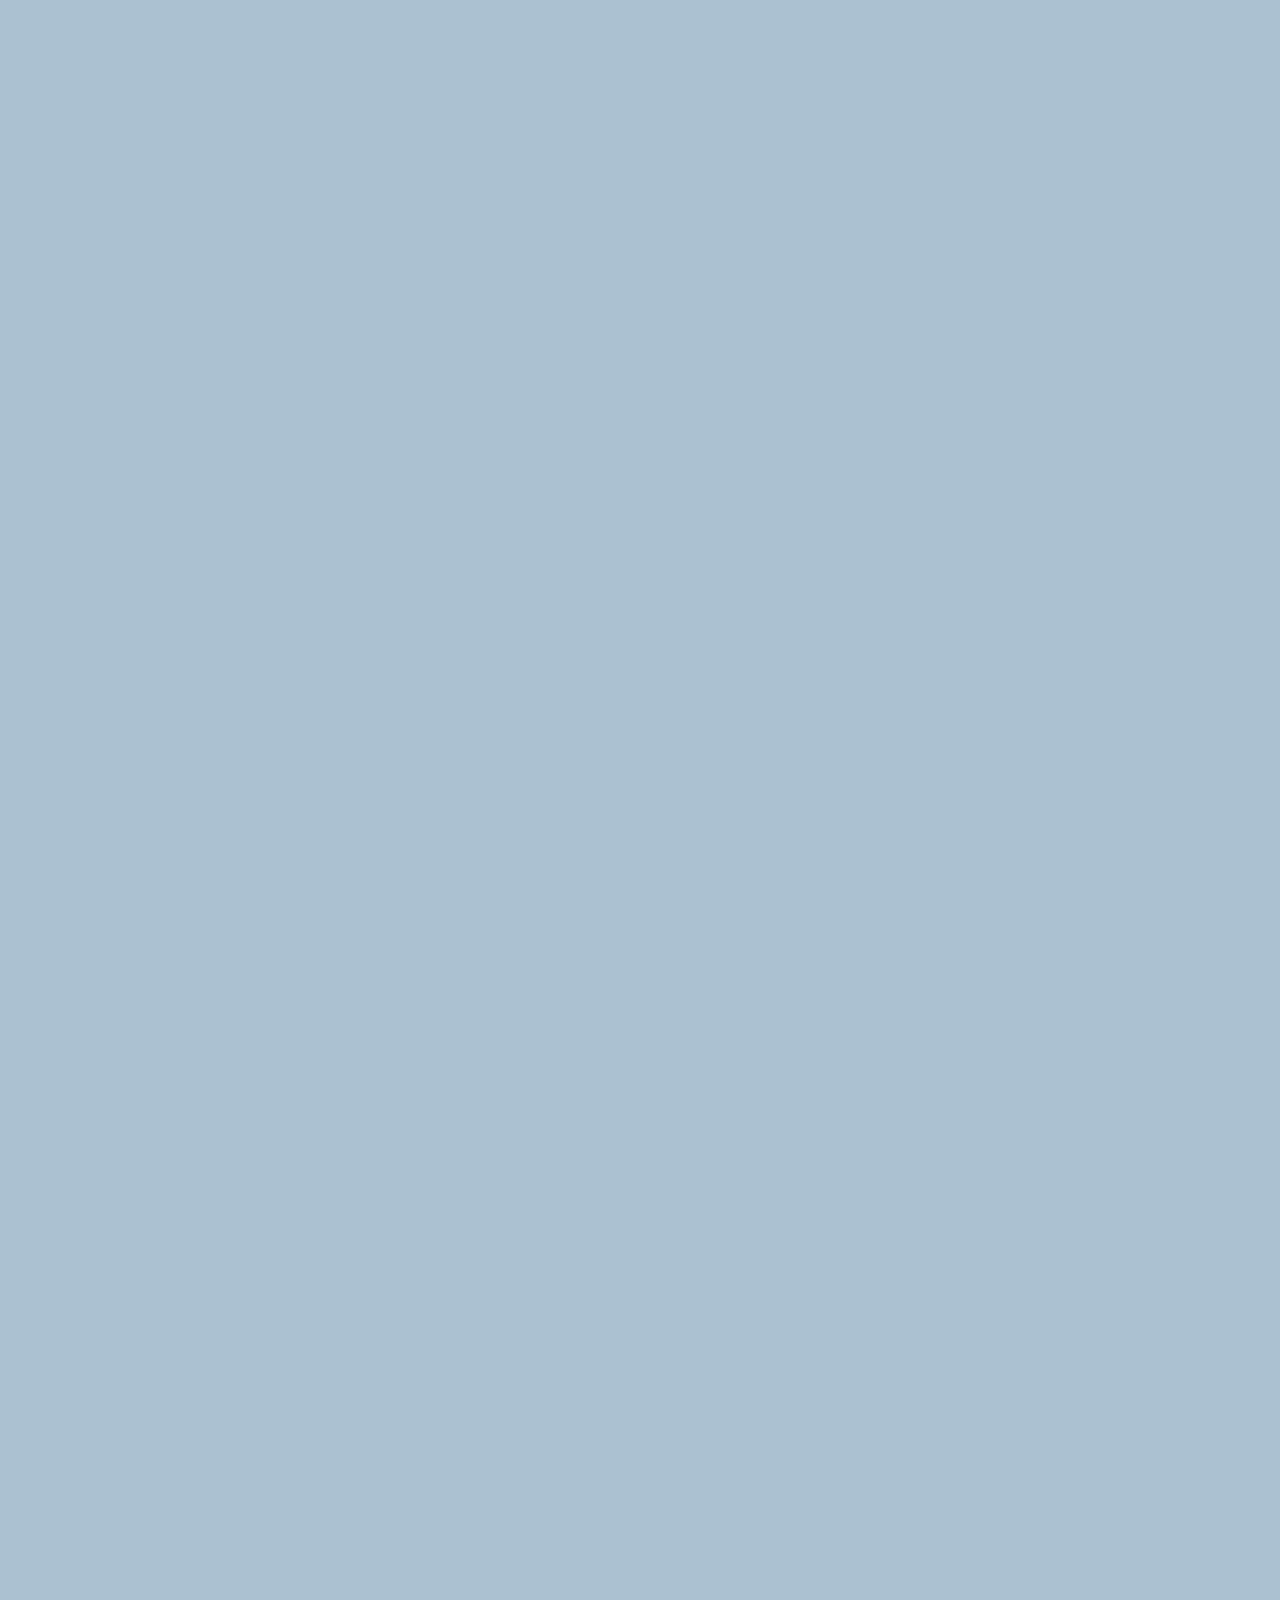
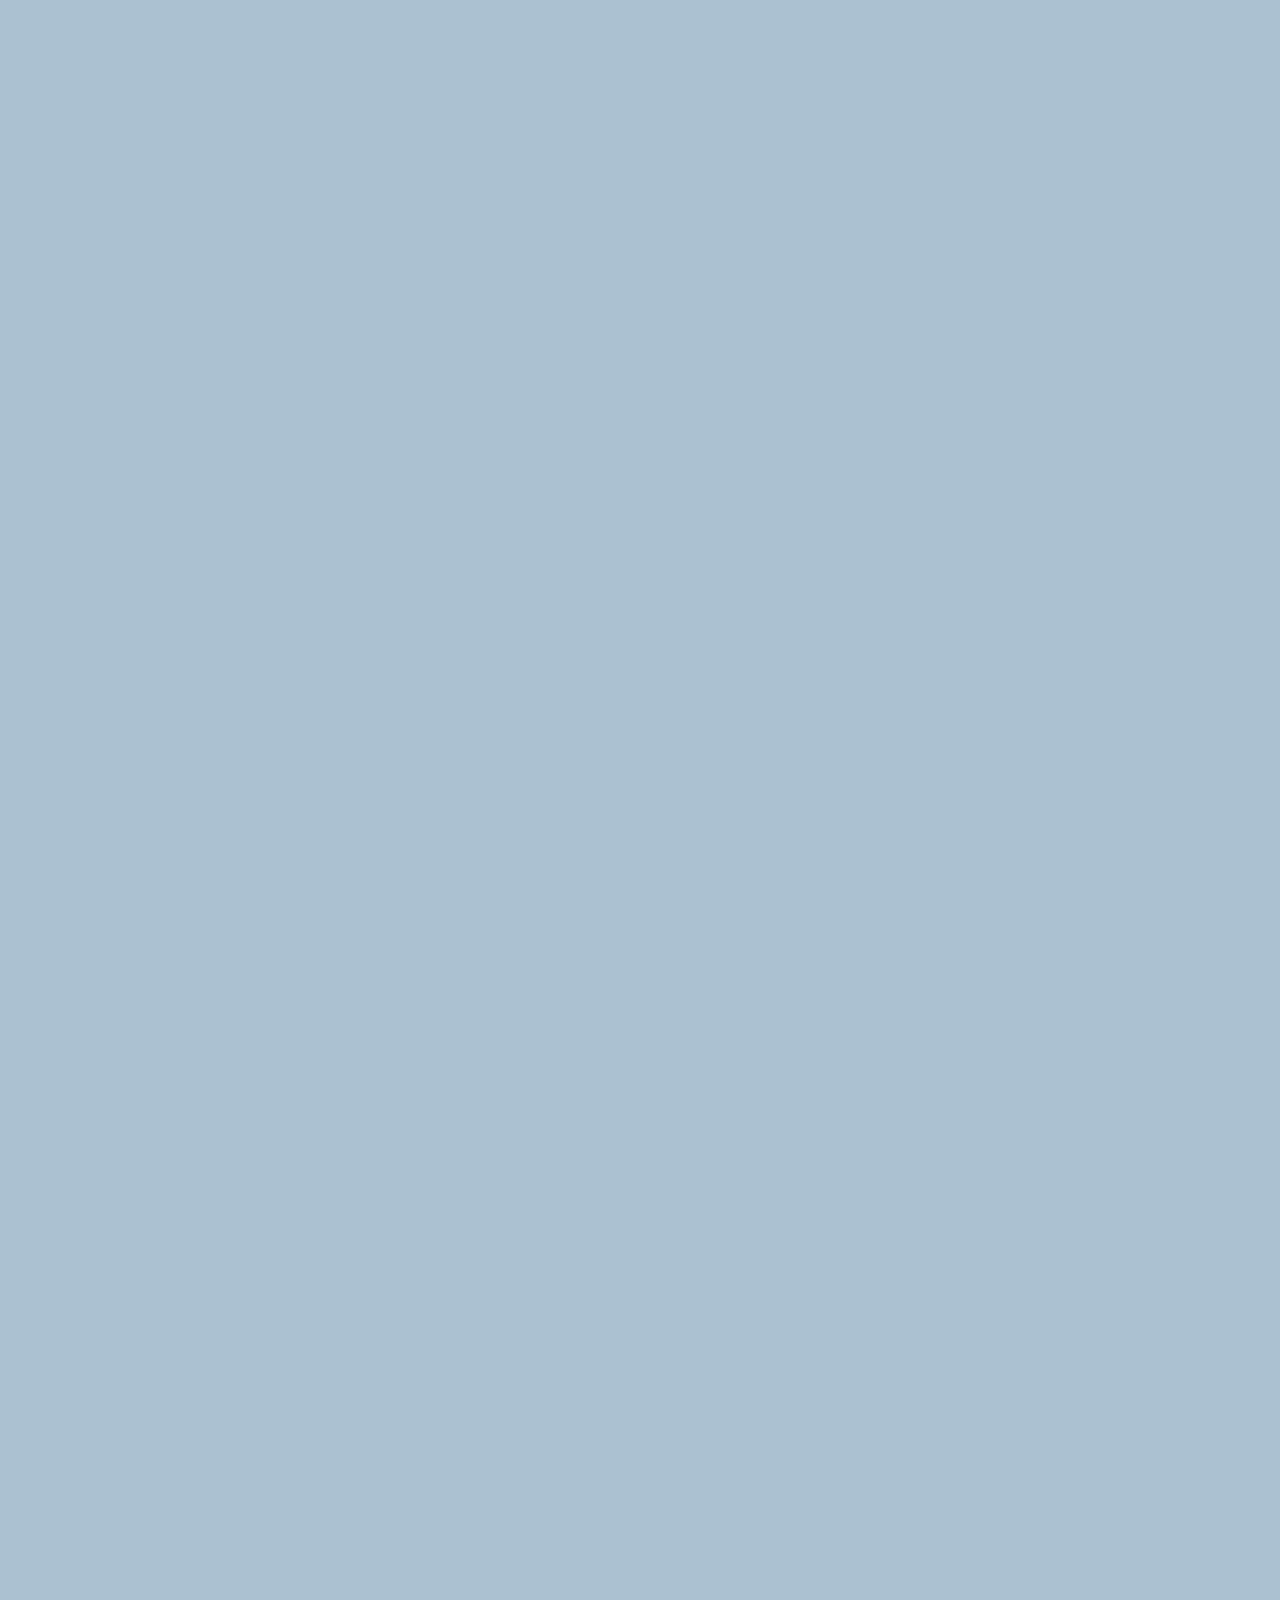
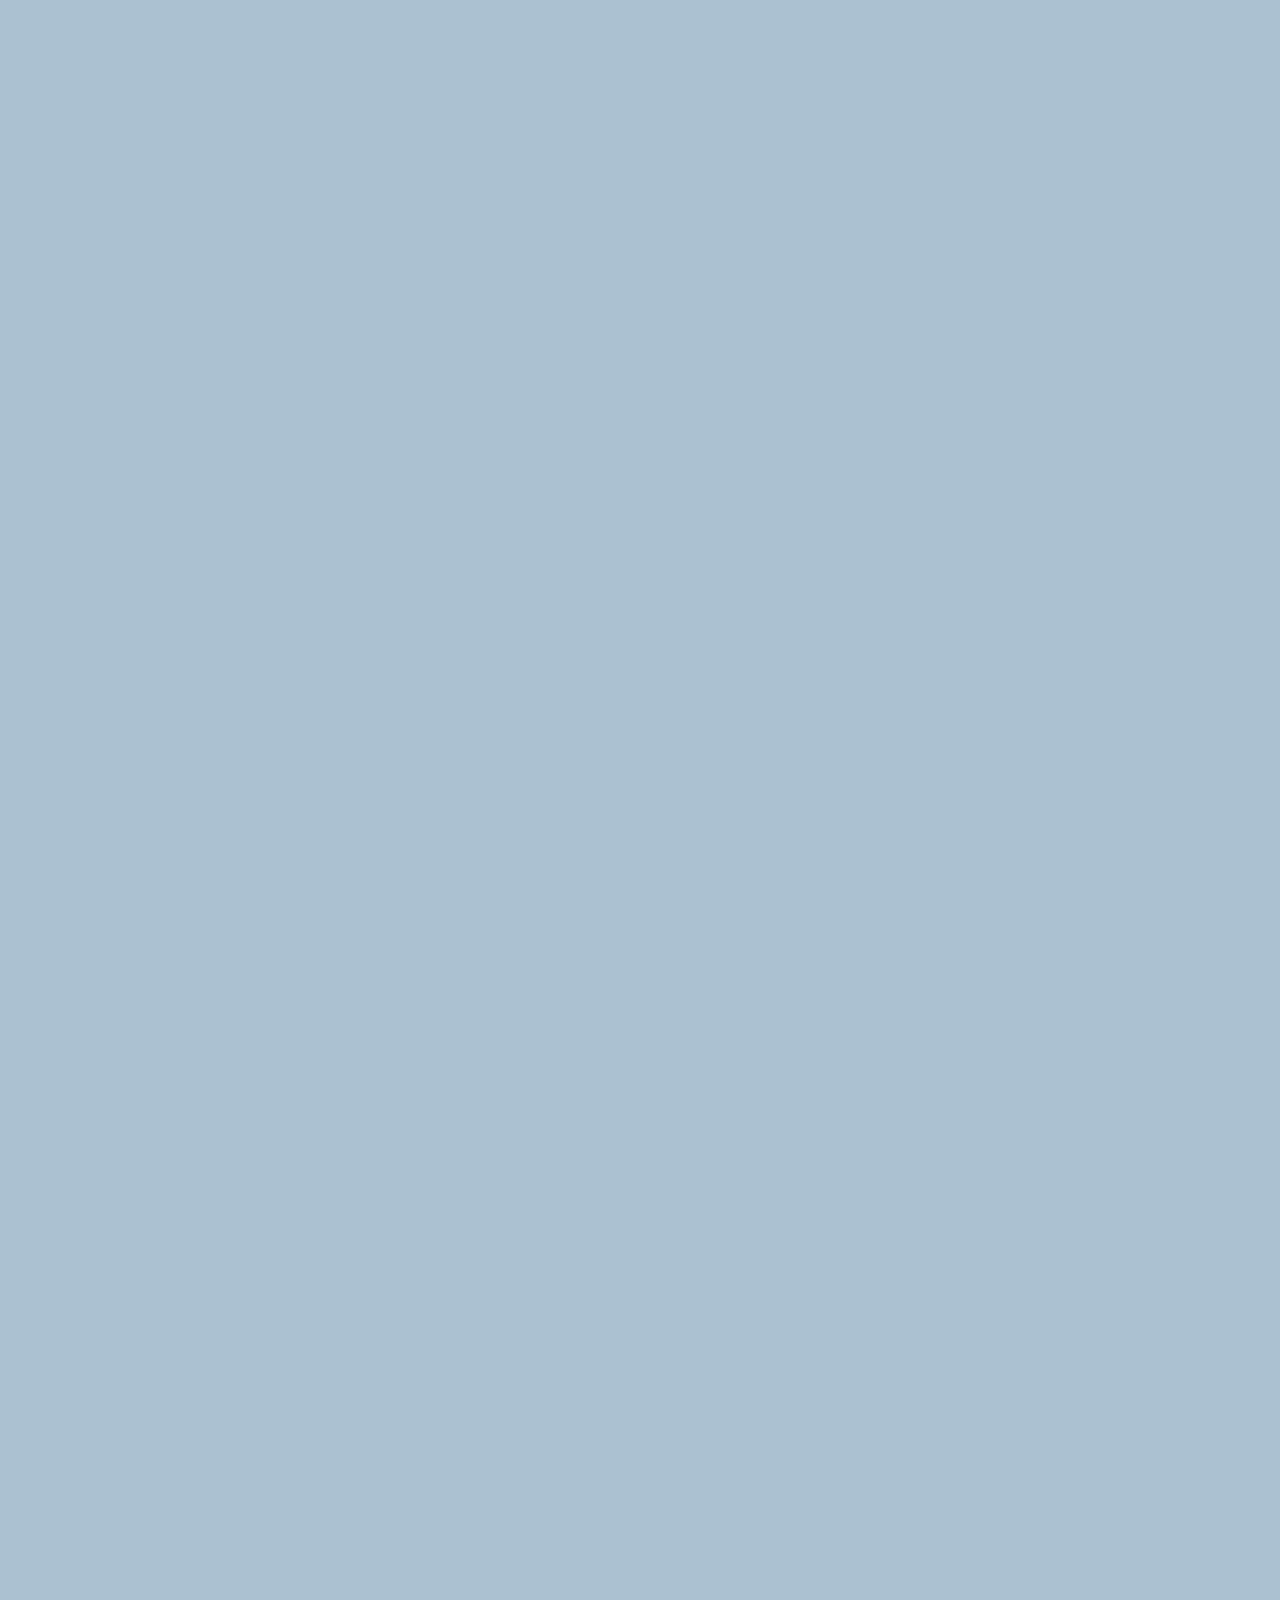
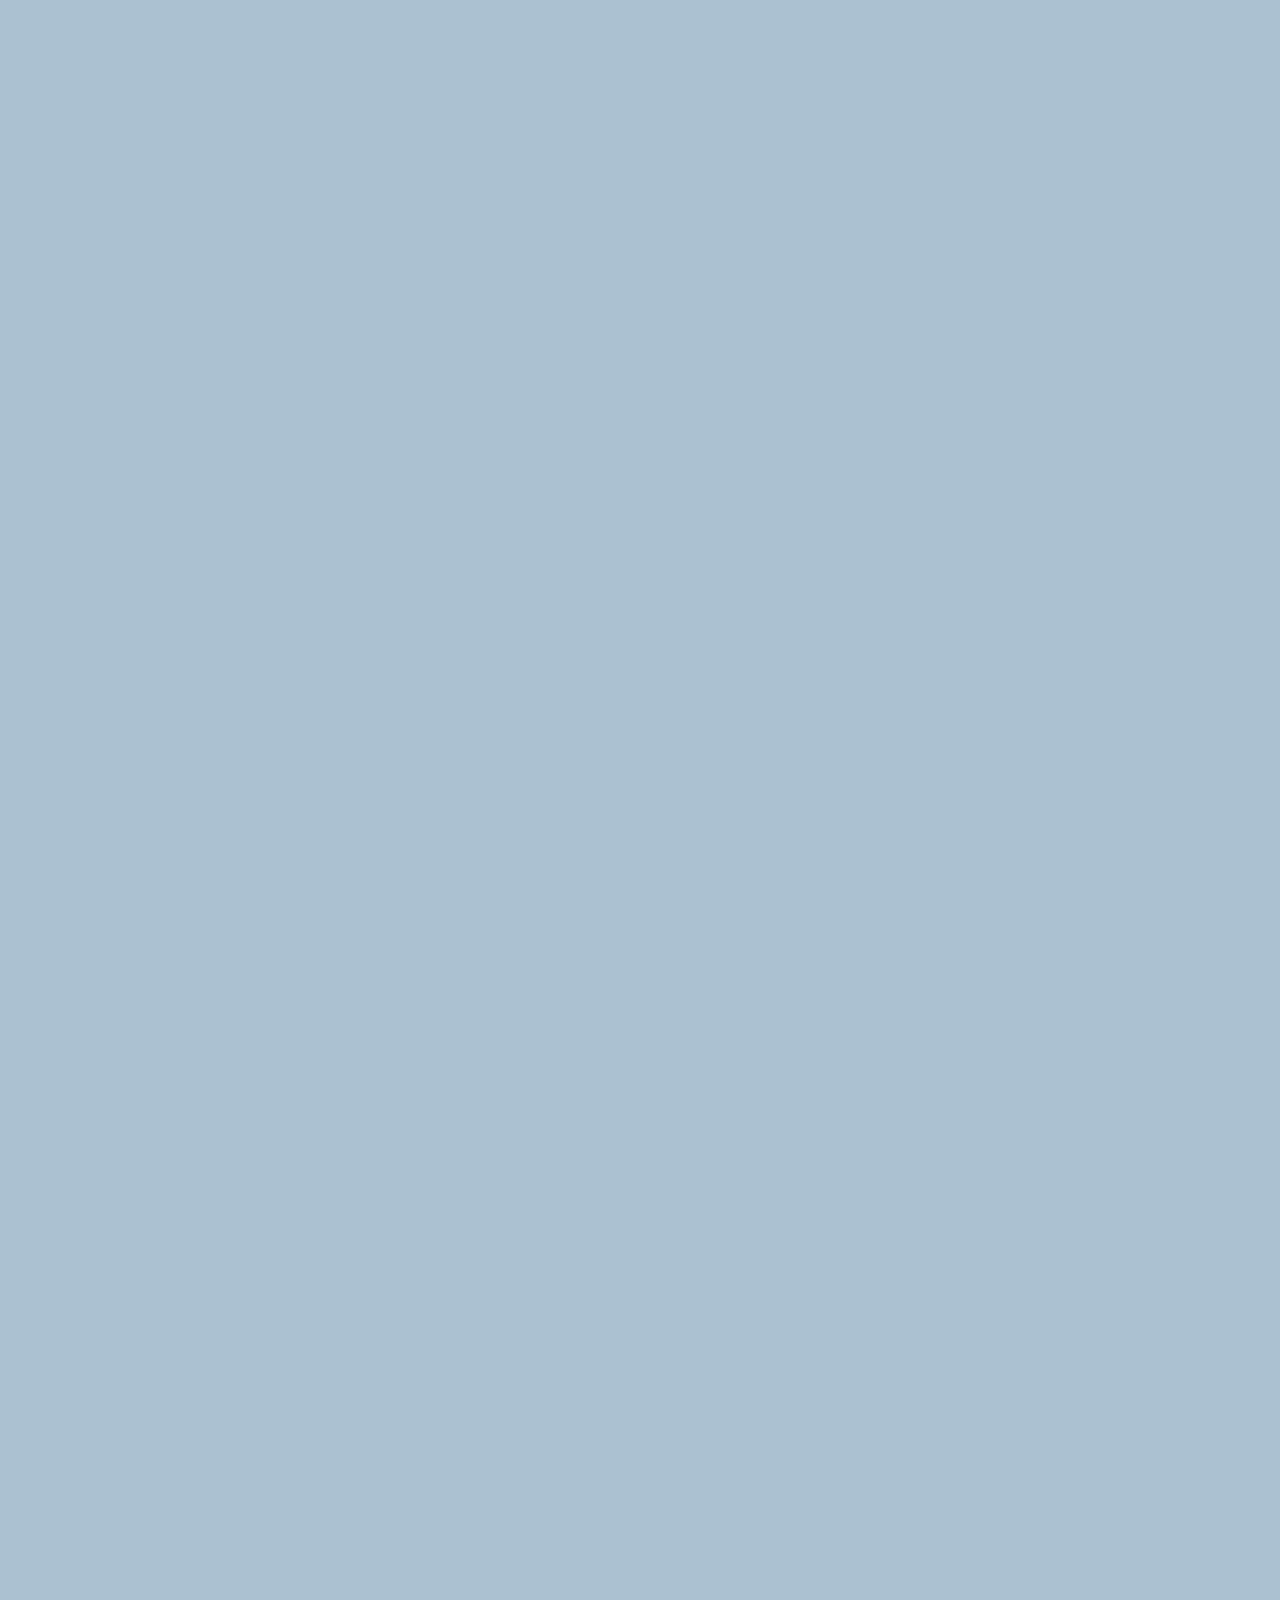
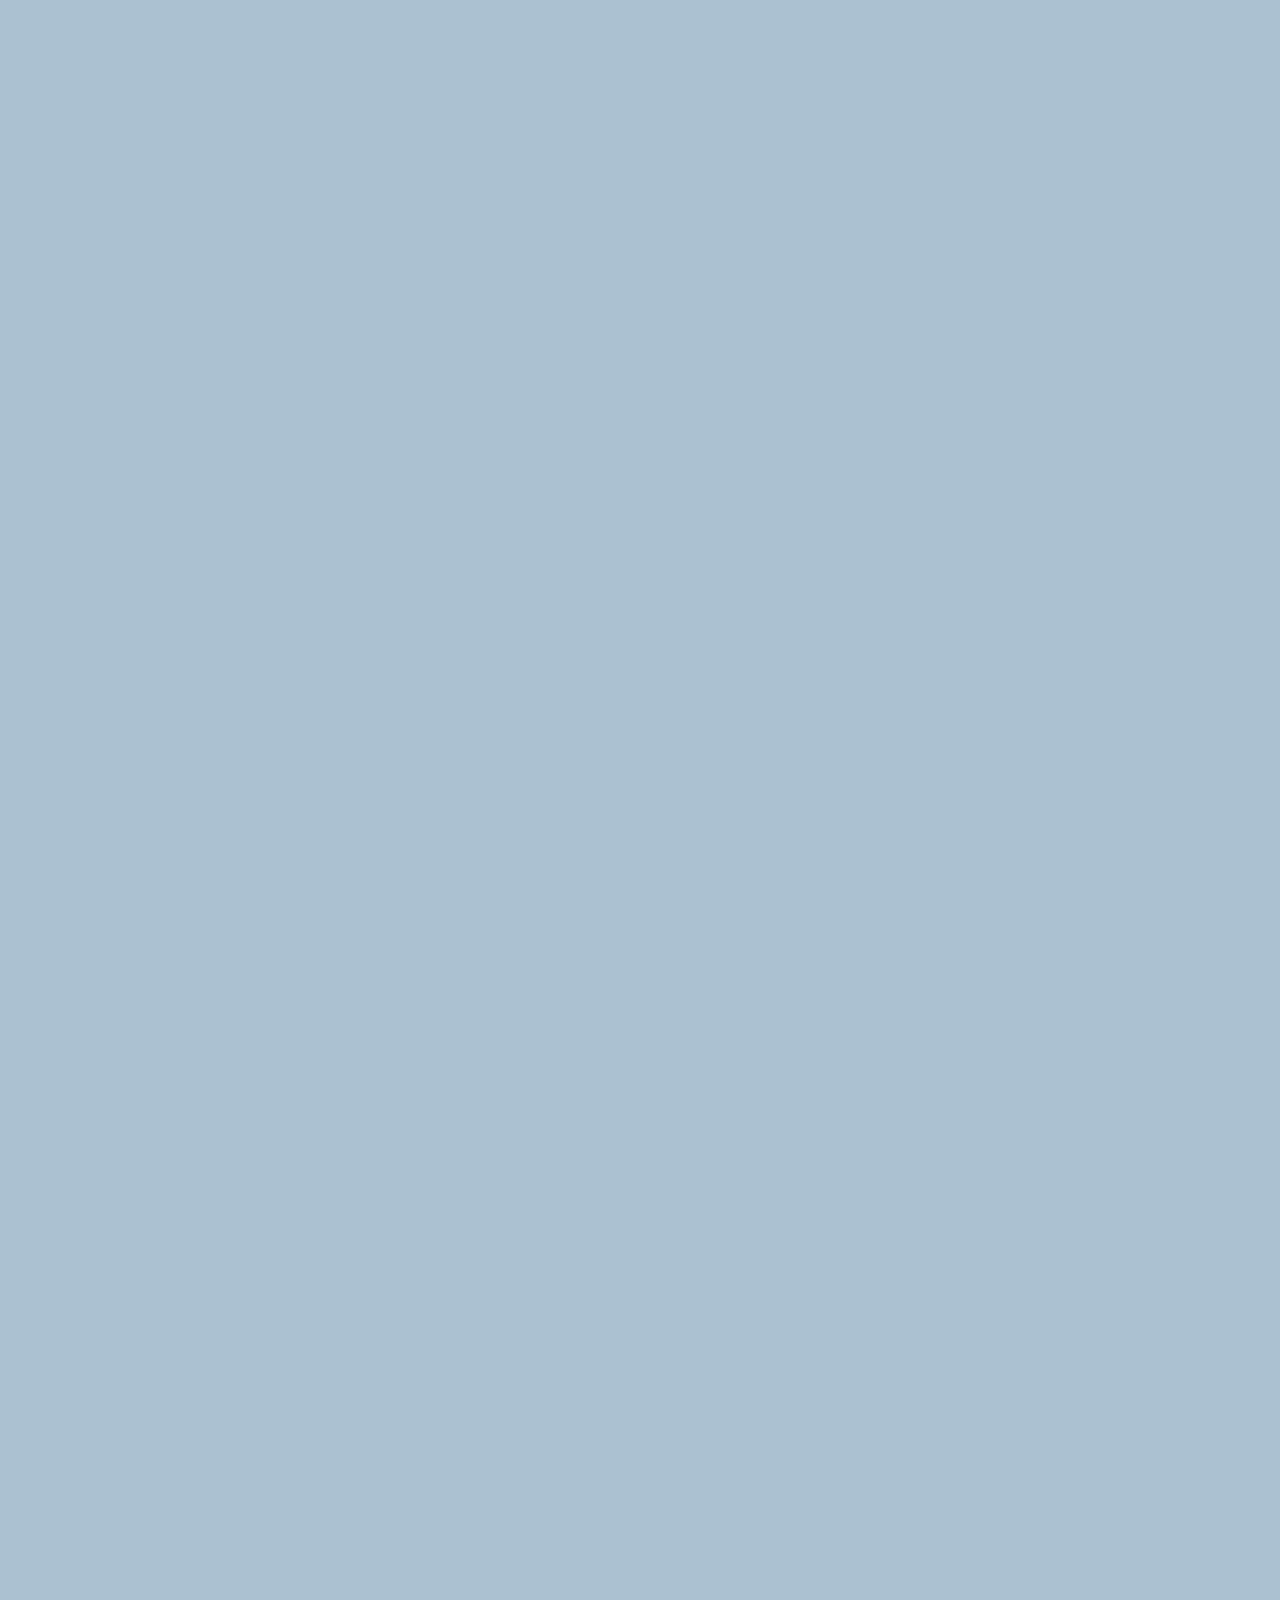
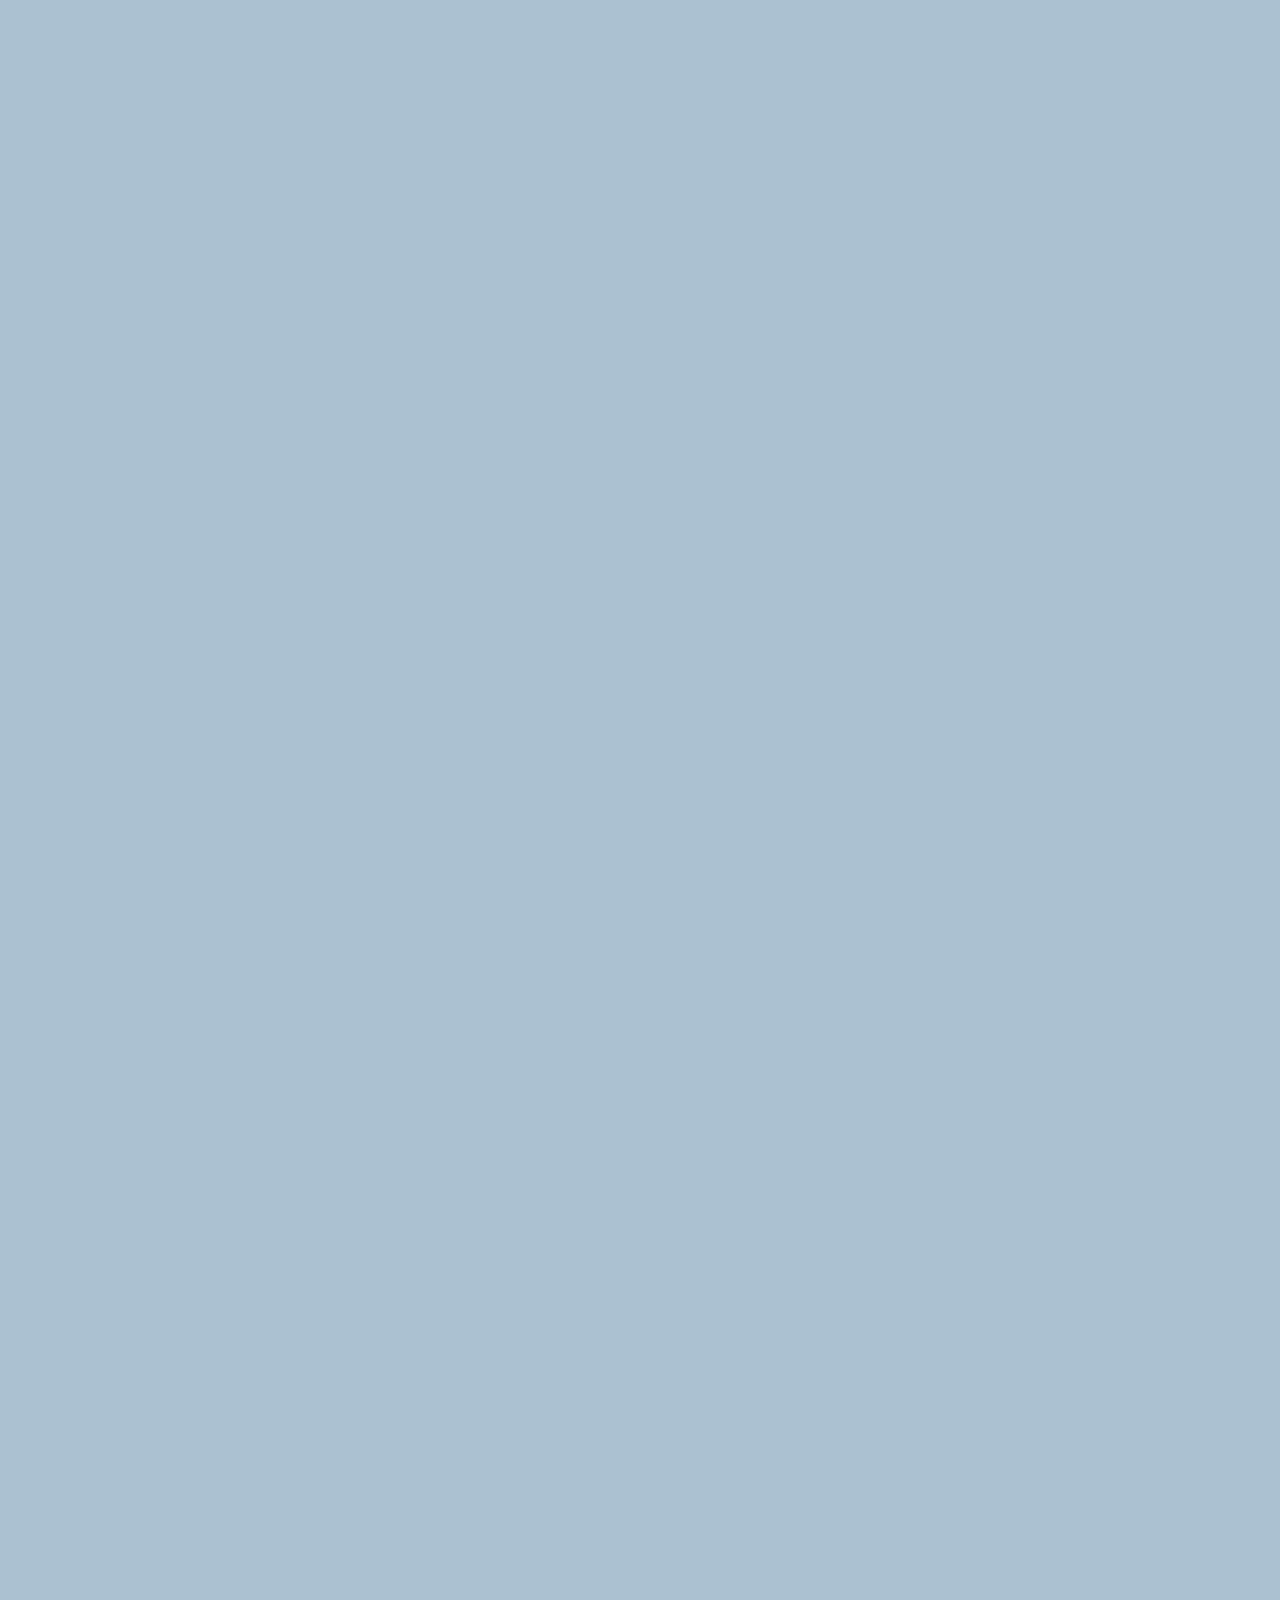
==== commit 31d1cc16: "Day7" ====
--- a/chat.html
+++ b/chat.html
@@ -50,7 +50,29 @@
           </div>
         </div>
       </div>
+
+      <div class="message-row message-row__own">
+        <div class="message-row__content">
+          <div class="message__info">
+            <span class="message__buble">Hi, Nice to meet you!</span>
+            <span class="message__time">02:16</span>
+          </div>
+        </div>
+      </div>
     </main>
+
+    <form class="reply">
+      <div class="reply__column">
+        <i class="fa-solid fa-square-plus fa-lg"></i>
+      </div>
+      <div class="reply__column">
+        <input type="text" placeholder="Write a message..." />
+        <i class="fa-solid fa-face-smile fa-lg"></i>
+        <button>
+          <i class="fa-solid fa-arrow-up fa-lg"></i>
+        </button>
+      </div>
+    </form>
 
     <script
       src="https://kit.fontawesome.com/db5a1aa9c5.js"
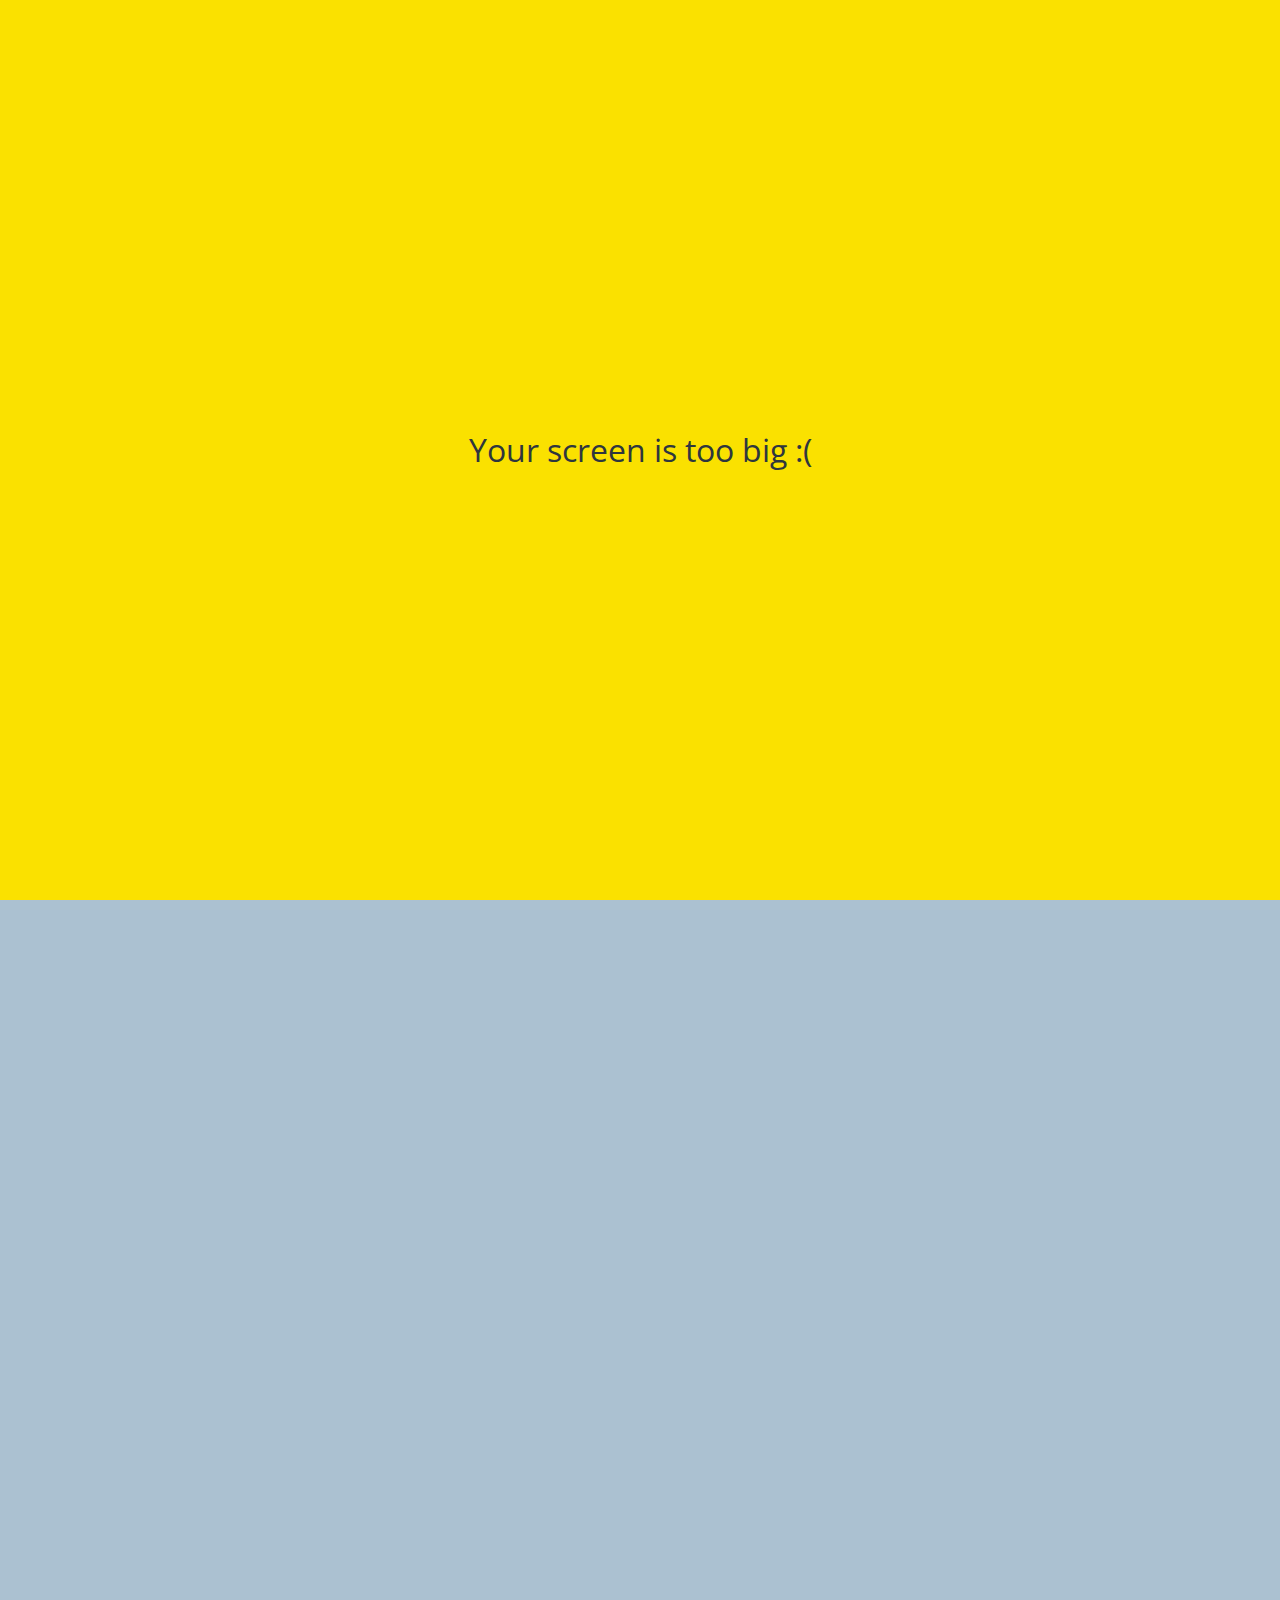
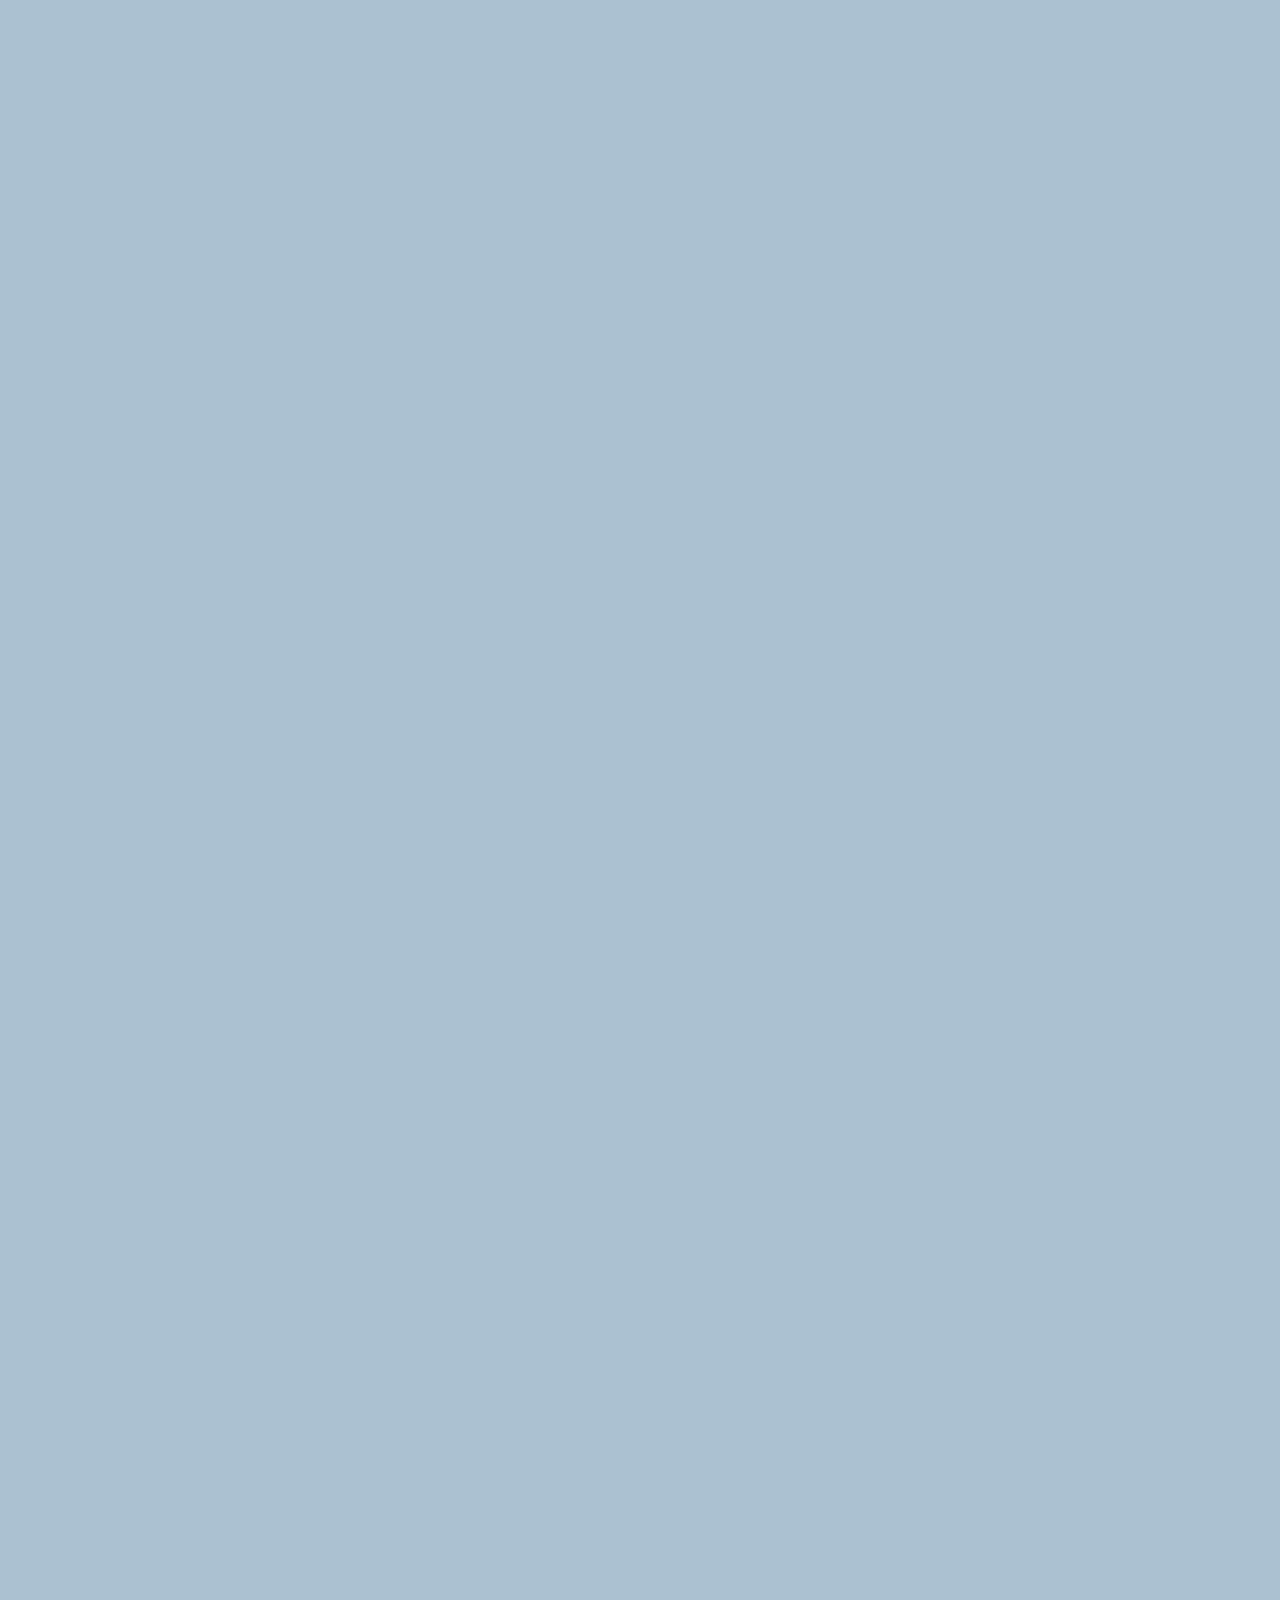
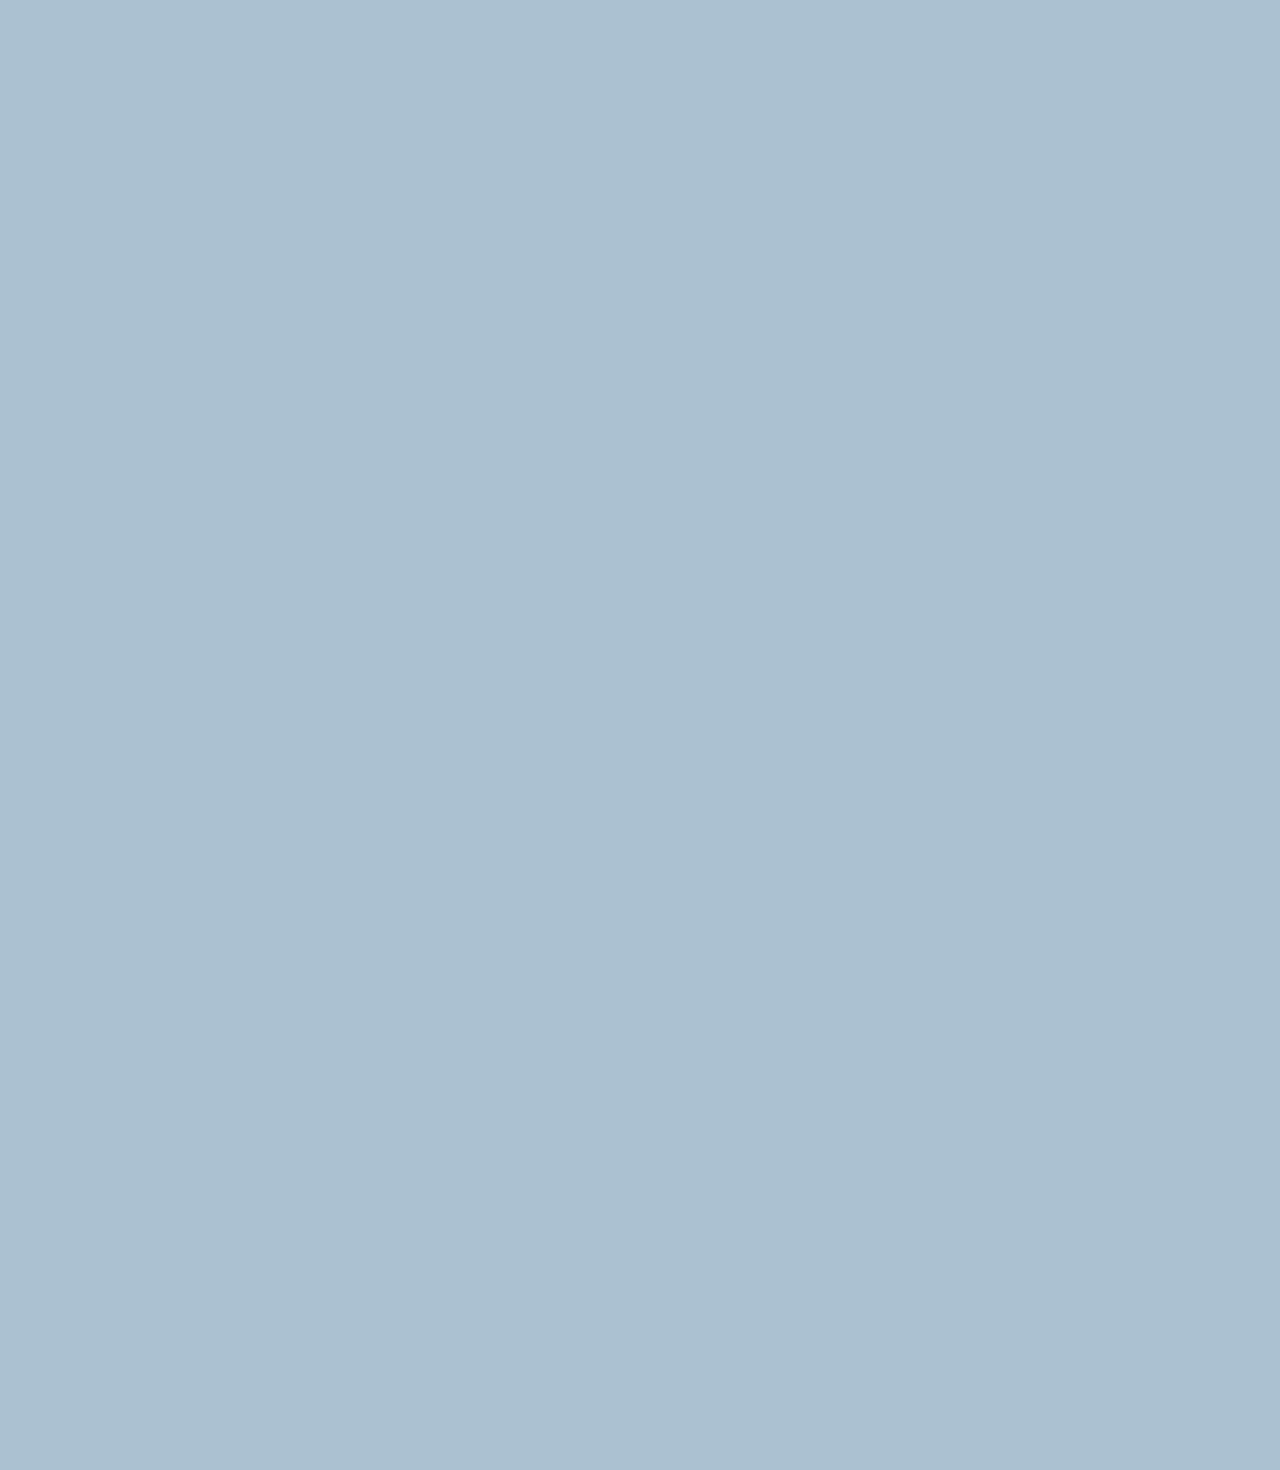
==== commit fb7aa27d: "F" ====
--- a/chat.html
+++ b/chat.html
@@ -74,6 +74,10 @@
       </div>
     </form>
 
+    <div id="no-mobile">
+      <span>Your screen is too big :(</span>
+    </div>
+
     <script
       src="https://kit.fontawesome.com/db5a1aa9c5.js"
       crossorigin="anonymous"
--- a/css/styles.css
+++ b/css/styles.css
@@ -11,6 +11,7 @@
 @import "components/badge.css";
 @import "components/icons-raw.css";
 @import "components/alt-screen-header.css";
+@import "components/no-mobile.css";
 
 /* Screens */
 @import "screens/login.css";
